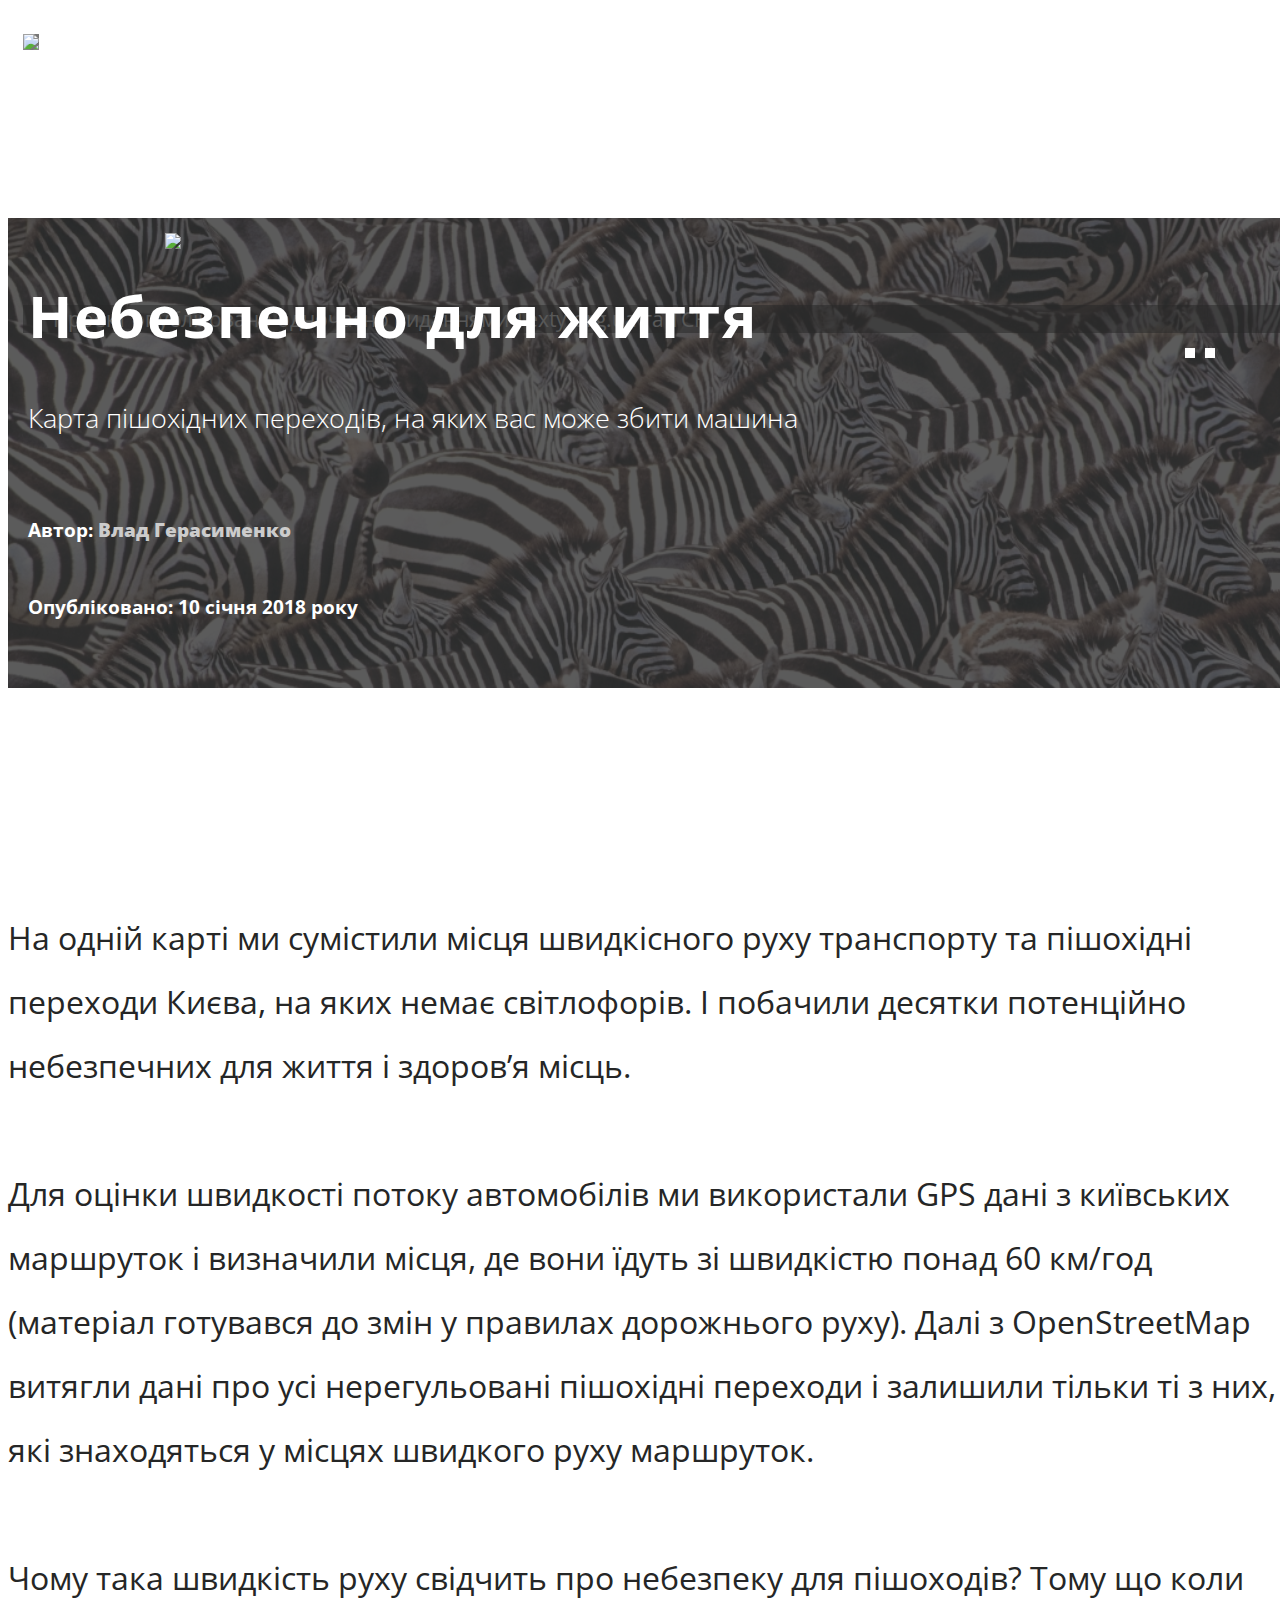
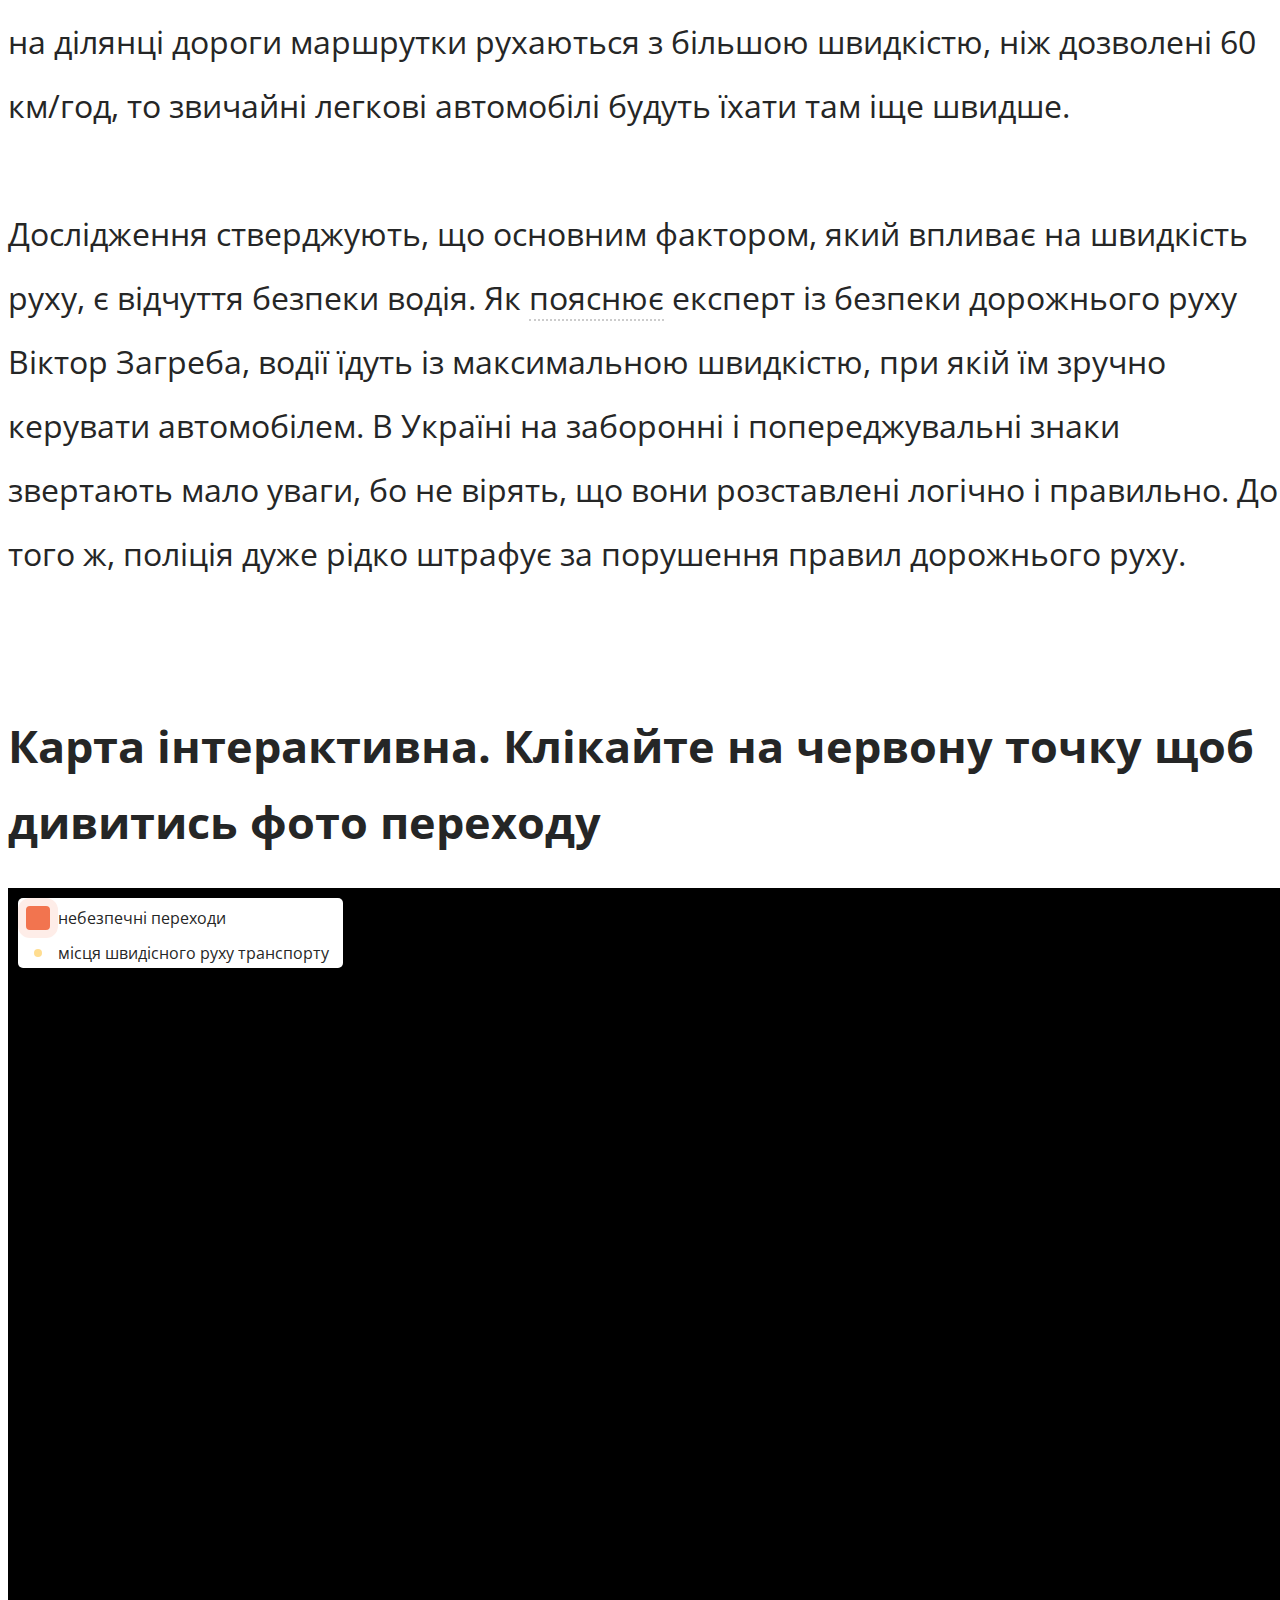
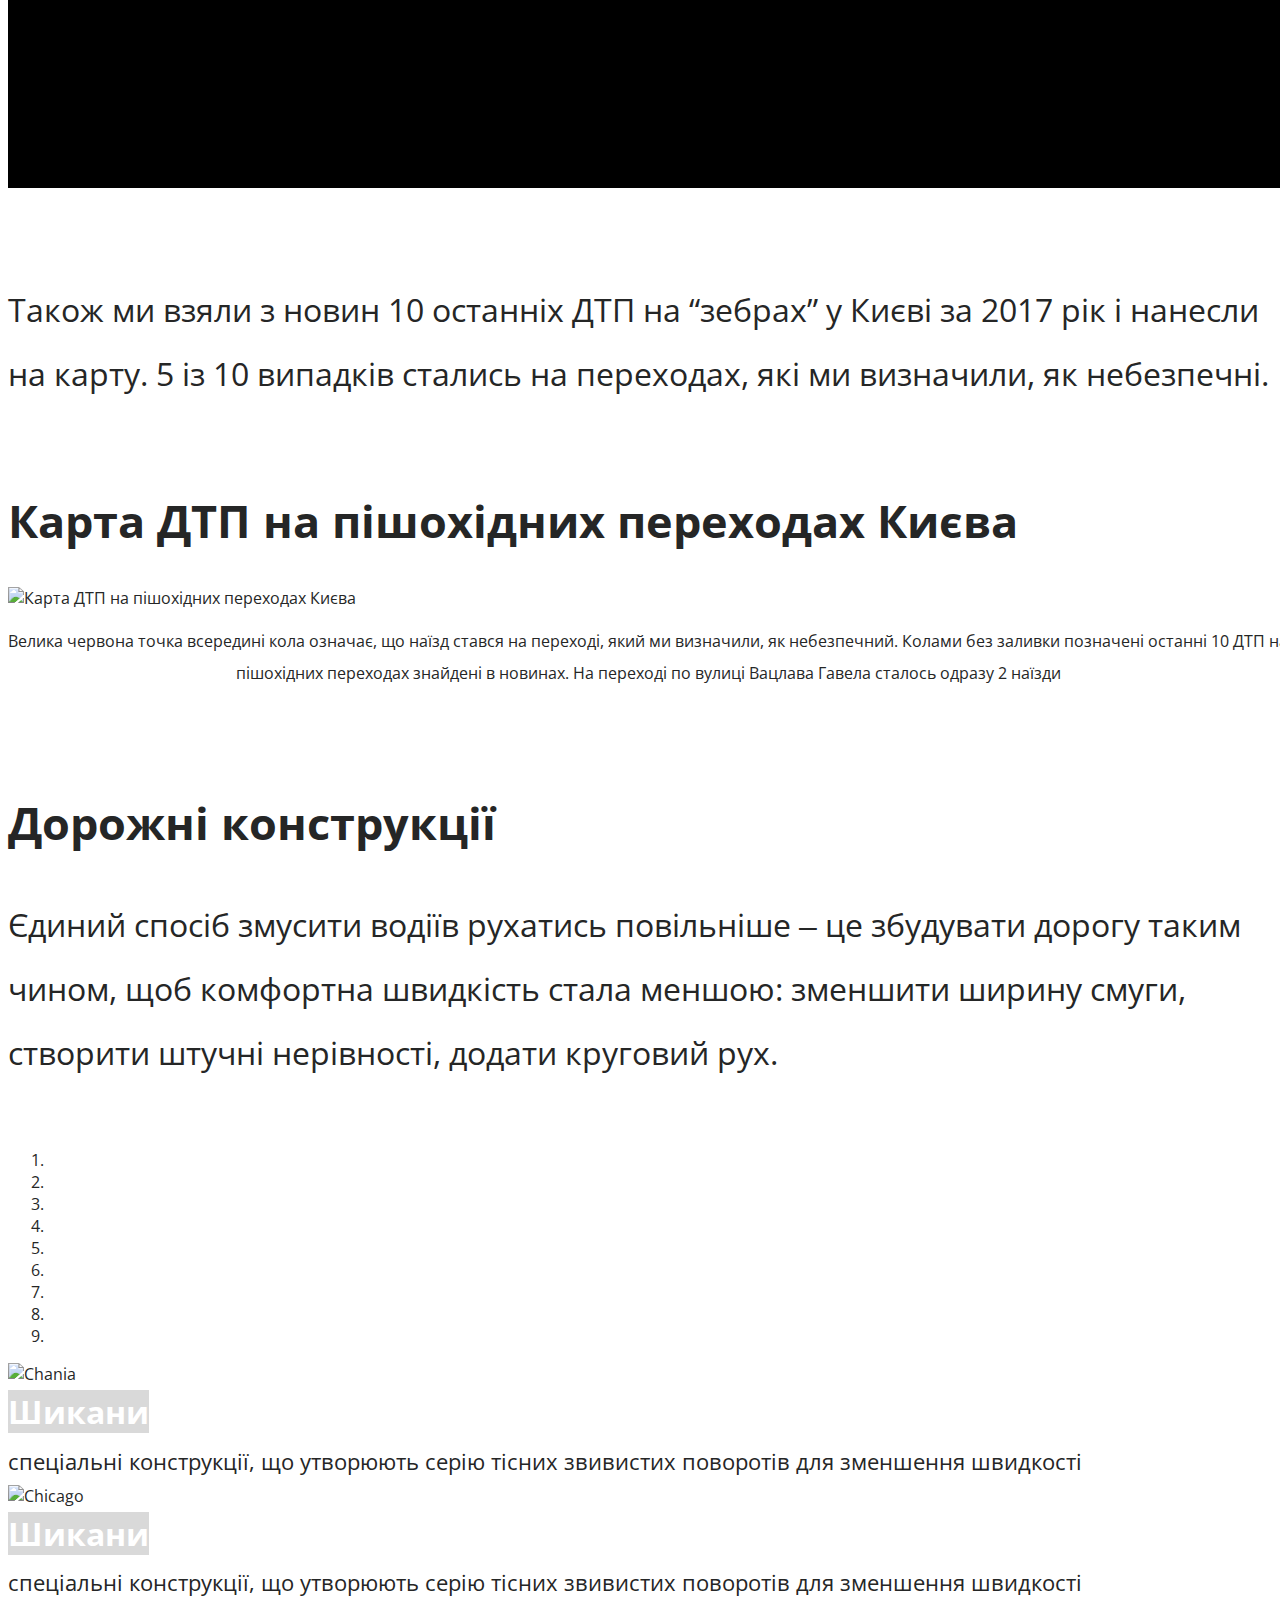
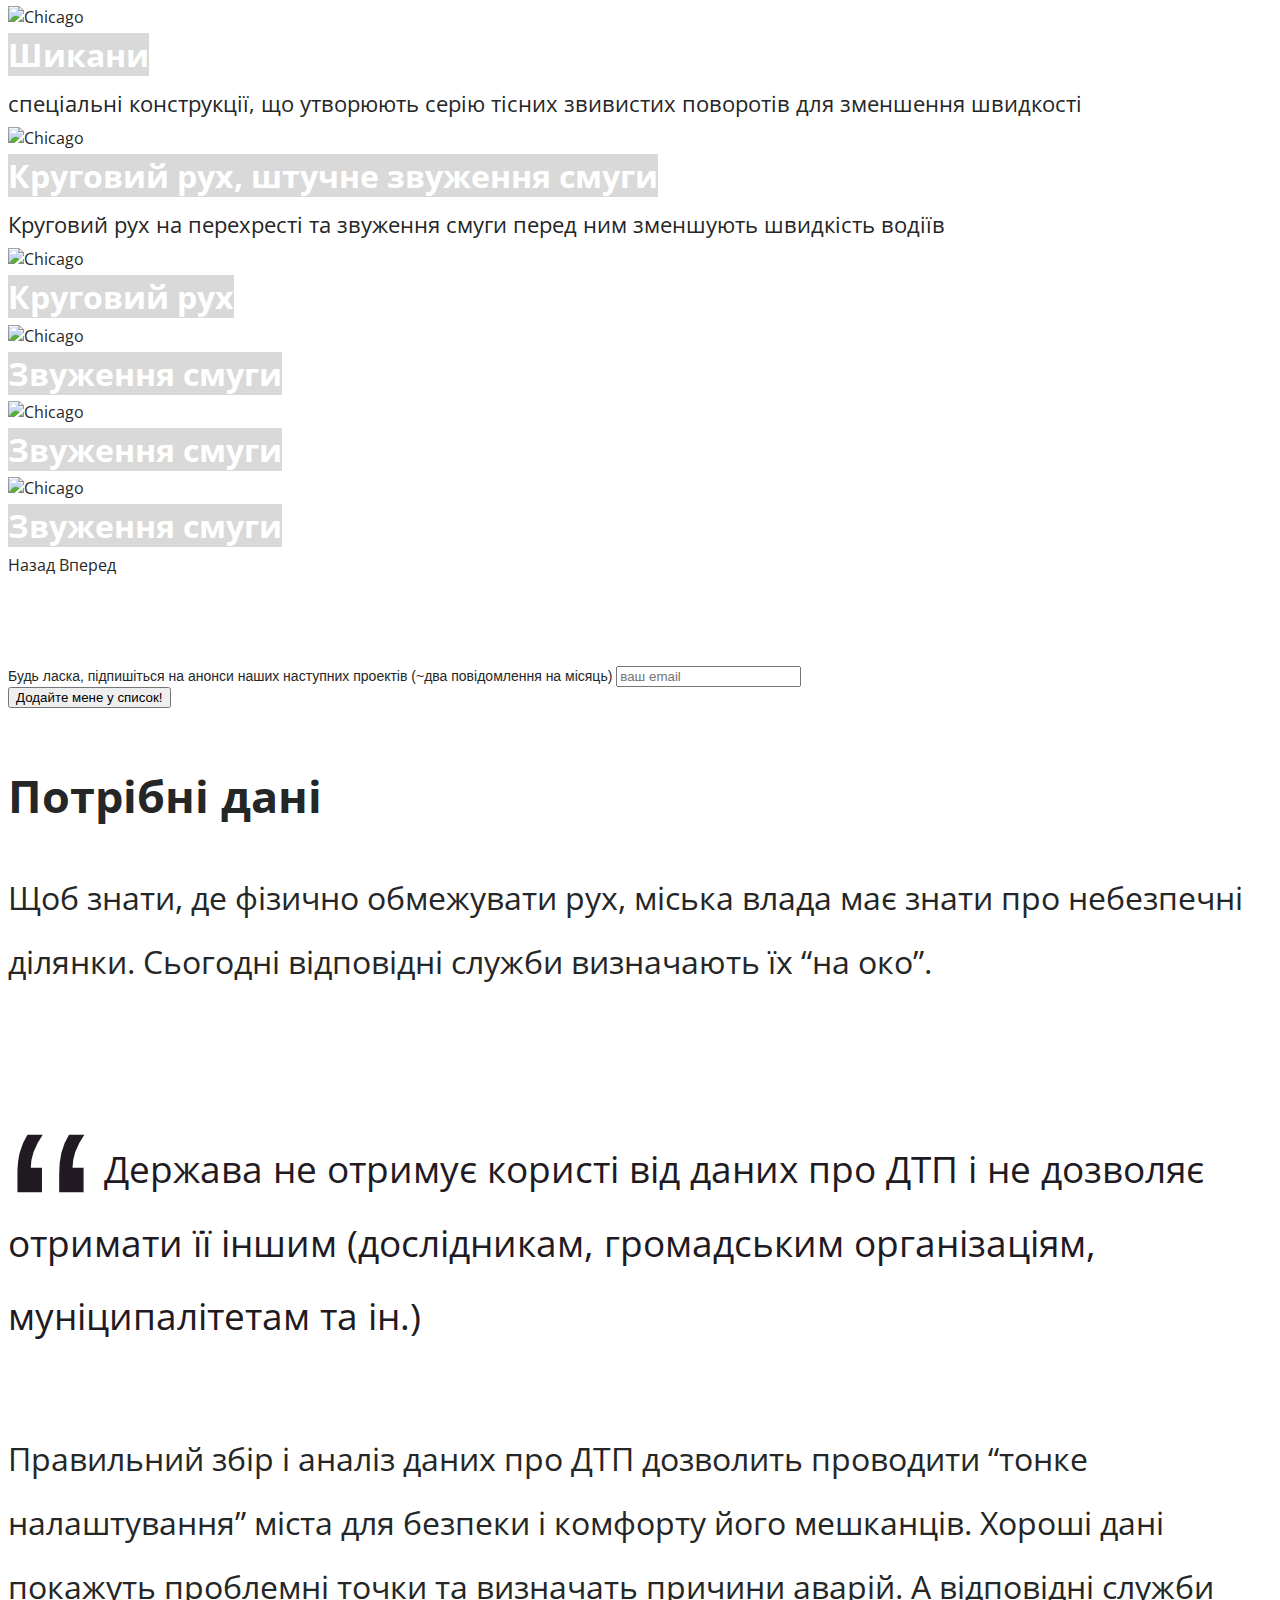
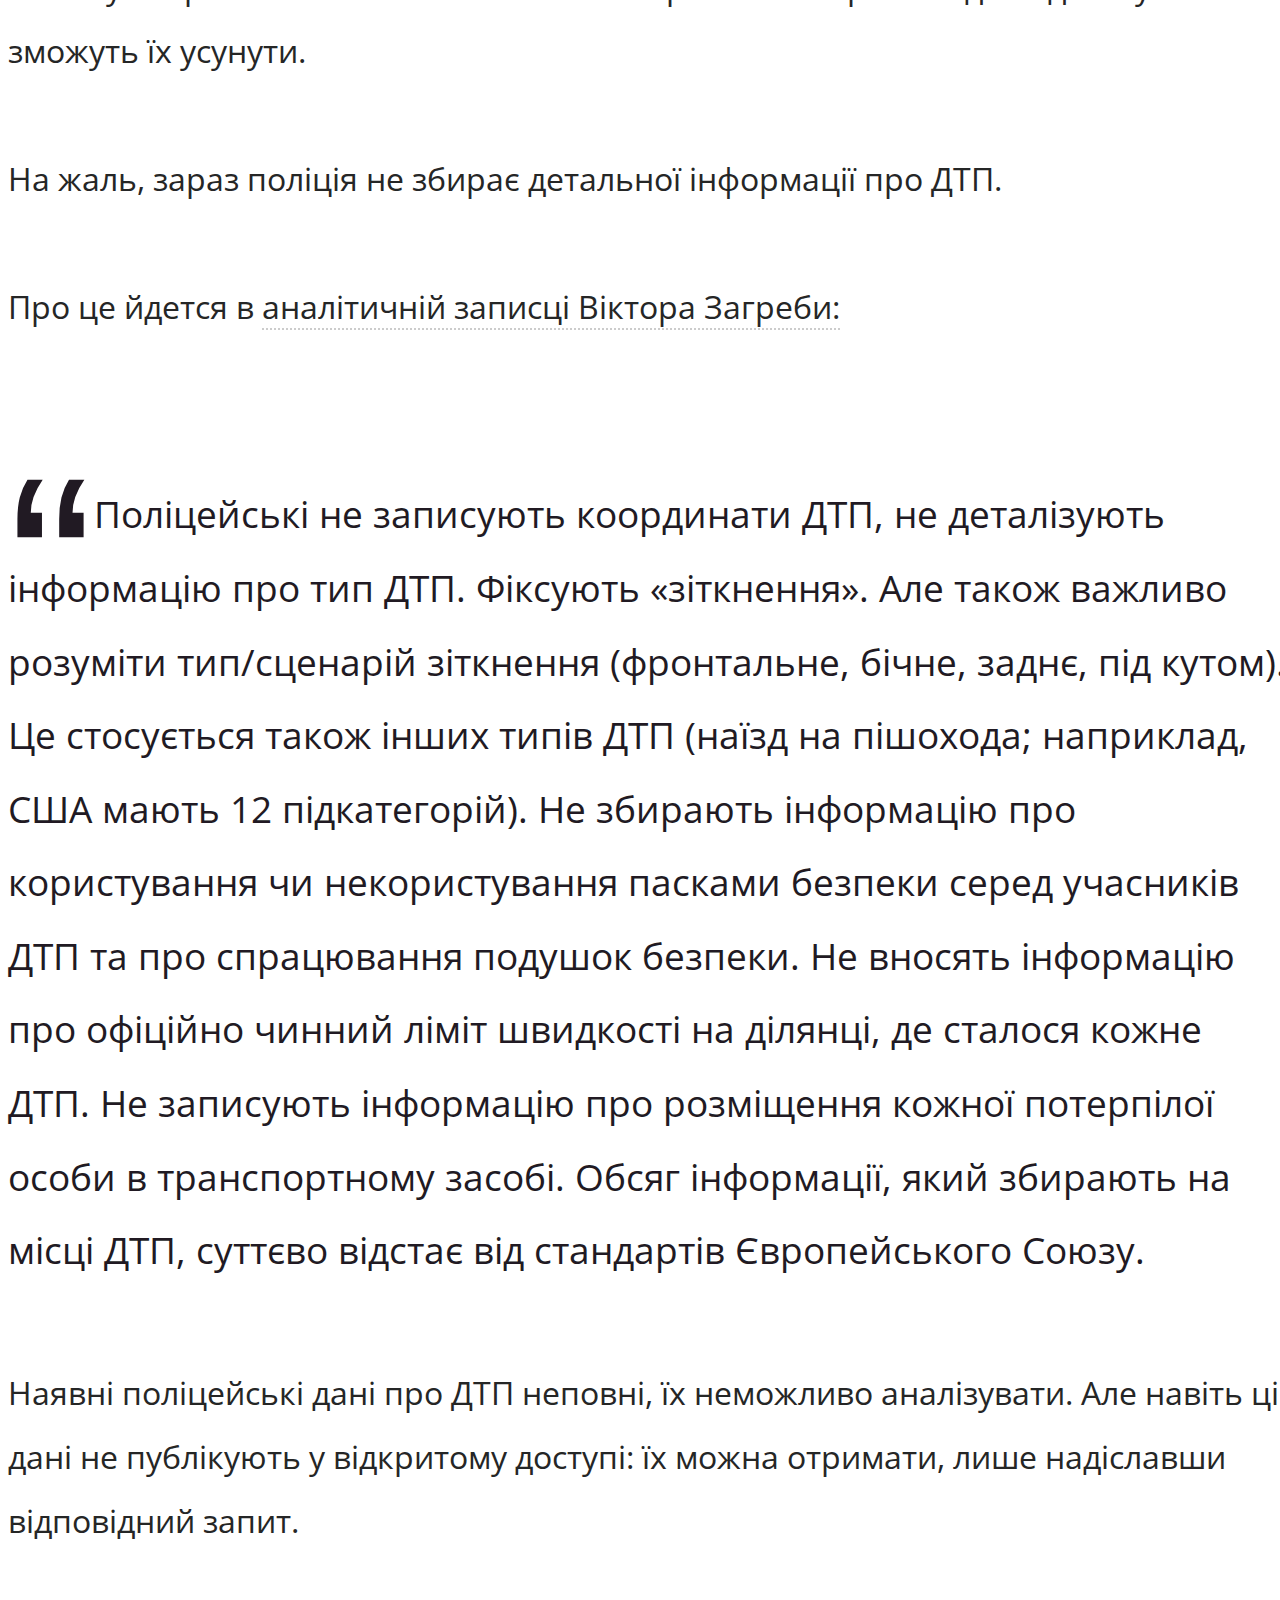
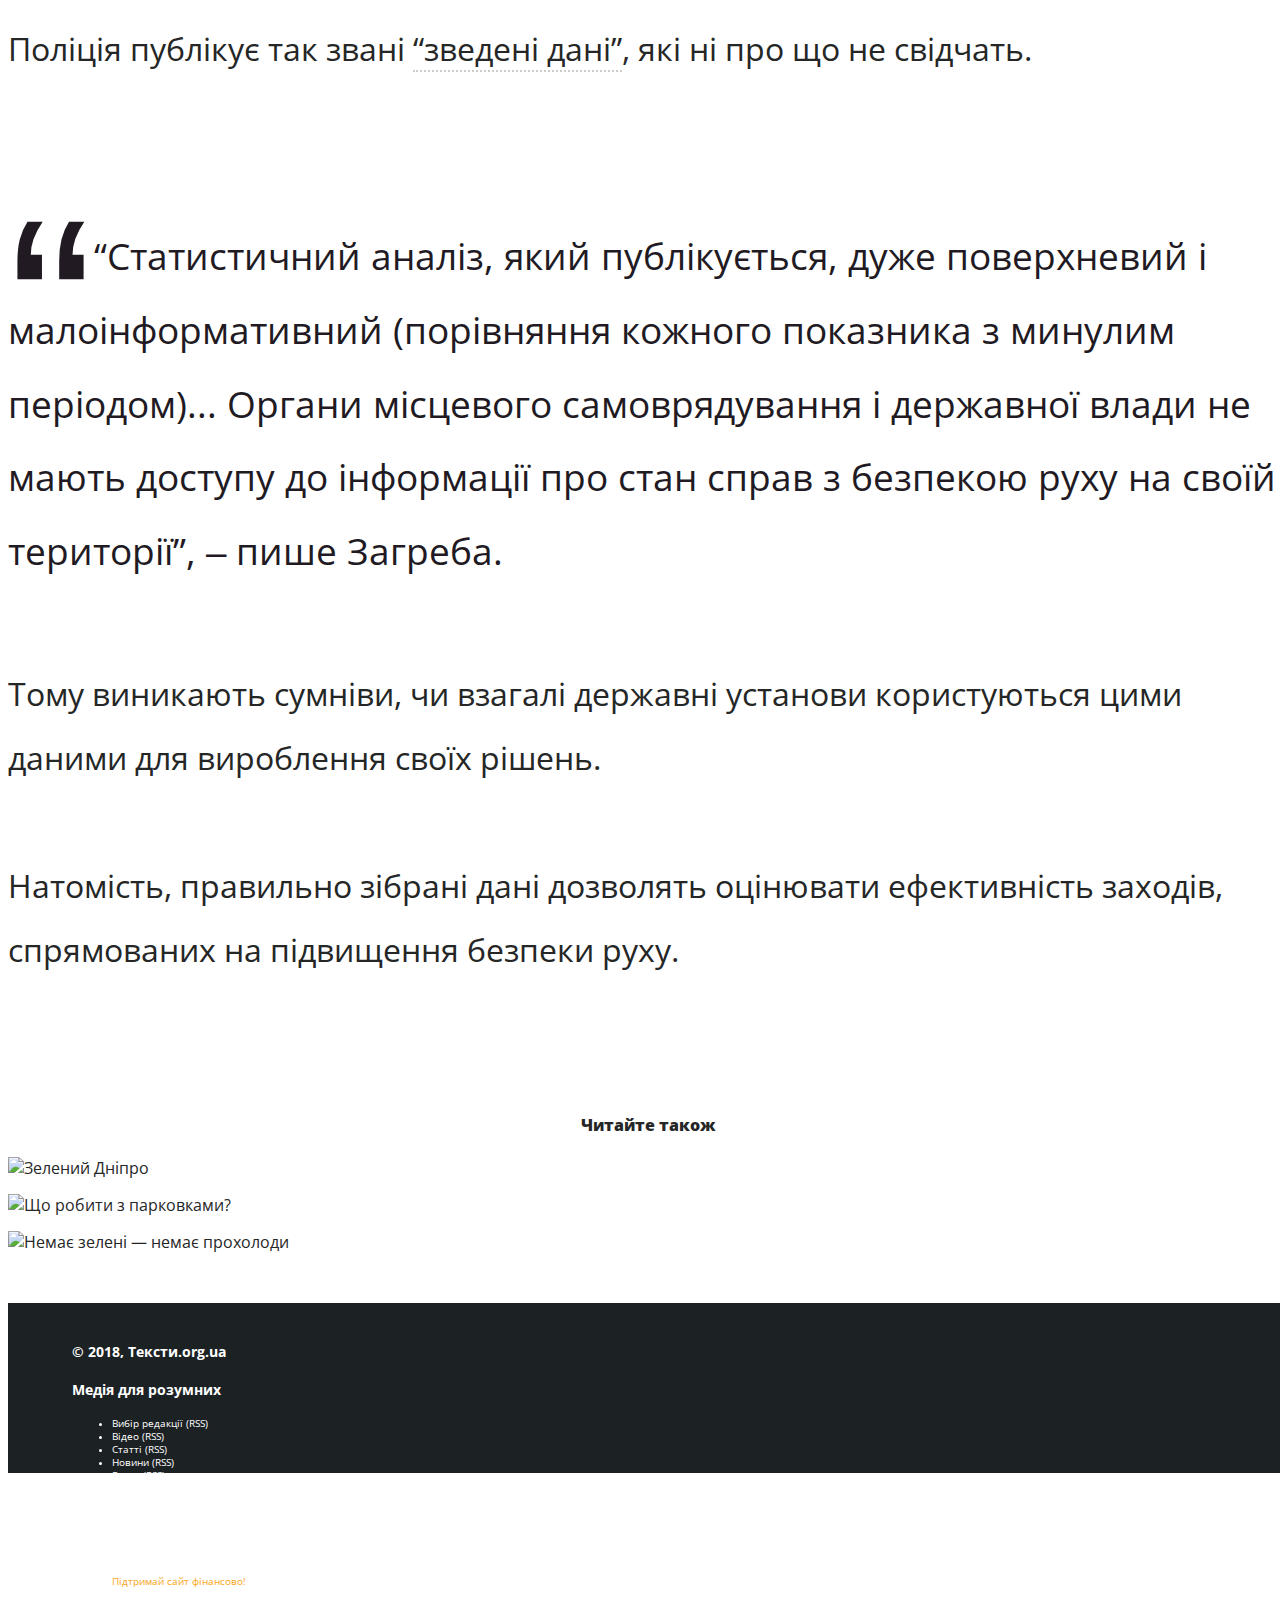
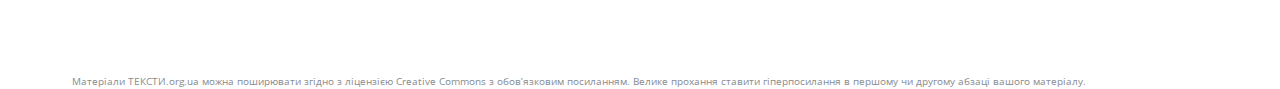
==== index.html @ 69337992 "cover & first page" ====
<!DOCTYPE html>
<html lang="en">
<head>
    <meta charset="UTF-8">
    <meta name="viewport" content="width=device-width,initial-scale=1.0">
    <title>Небезпечно для життя. Карта пішохідних переходів, на яких вас може збити машина</title>

    <script src='https://api.tiles.mapbox.com/mapbox-gl-js/v0.43.0/mapbox-gl.js'></script>
    <link href='https://api.tiles.mapbox.com/mapbox-gl-js/v0.43.0/mapbox-gl.css' rel='stylesheet' />
    <link rel="stylesheet" href="css/bootstrap.min.css">
    <link rel="stylesheet" href="css/application.css">

    <meta property="og:site_name" content="ТЕКСТИ.ORG.UA"/>
    <meta property="og:type" content="website"/>
    <meta property="og:title" content="Небезпечно для життя. Карта пішохідних переходів, на яких вас може збити машина"/>
    <meta property="og:image" content="http://texty.org.ua/d/kyiv_crossings/img/og.jpg"/>
    <meta property="og:description" content="На одній карті ми сумістили місця швидкісного руху маршруток Київпастрансу та пішохідні переходи Києва, на яких немає світлофорів. І побачили десятки потенційно небезпечних для життя і здоров’я місць."/>
    <meta property="og:url" content="http://texty.org.ua/d/kyiv_crossings">

    <meta name="twitter:site" content="@textyorgua"/>
    <meta property="twitter:account_id" content="49572937"/>
    <meta name="twitter:card" content="summary_large_image"/>
    <meta name="twitter:url" content="http://texty.org.ua/d/kyiv_crossings"/>
    <meta name="twitter:title" content="Небезпечно для життя. Карта пішохідних переходів, на яких вас може збити машина"/>
    <meta name="twitter:description" content="На одній карті ми сумістили місця швидкісного руху маршруток Київпастрансу та пішохідні переходи Києва, на яких немає світлофорів. І побачили десятки потенційно небезпечних для життя і здоров’я місць."/>
    <meta name="twitter:image:src" content="http://texty.org.ua/d/kyiv_crossings/img/og.jpg"/>
    <meta name="twitter:image:width" content="1200"/>
    <meta name="twitter:image:height" content="630"/>
    <!-- Other Meta Tags -->
    <meta name="title" content="Небезпечно для життя. Карта пішохідних переходів, на яких вас може збити машина">
    <meta name="description" content="На одній карті ми сумістили місця швидкісного руху маршруток Київпастрансу та пішохідні переходи Києва, на яких немає світлофорів. І побачили десятки потенційно небезпечних для життя і здоров’я місць.">

    <!-- Custom Fonts -->
    <link href="font-awesome/css/font-awesome.min.css" rel="stylesheet" type="text/css">
    <link href='http://fonts.googleapis.com/css?family=Open+Sans:400,300,600,800,italic&subset=cyrillic,latin' rel='stylesheet' type='text/css'>
    <link href='http://fonts.googleapis.com/css?family=PT+Sans&subset=latin,cyrillic' rel='stylesheet' type='text/css'>
    <link href='https://fonts.googleapis.com/css?family=Open+Sans+Condensed:300' rel='stylesheet' type='text/css'>

</head>

<body>
<div class="container-fluid">
    <div class="row logo-buttons" style="width:100%; position: absolute">
        <div class="col-lg-2 col-md-3 col-sm-4 col-xs-8" style="padding-top: 19px">
            <a href="http://texty.org.ua"><img class="img-responsive logo" src="img/logo.png" style="top: 19px; background: rgba(0,0,0,0.53)"></a>
            <a href="https://tsn.ua/"><img class="img-responsive logo" src="img/tsn_square.png" style="margin-left: 157px; margin-top:-4px; width:60px"></a>
            <div class="disclaimer"> Проект опубліковано одночасно виданнями Texty.org.ua та ТСН </div>
        </div>
        <div class="col-lg-1 col-lg-offset-9 col-md-1 col-md-offset-9 col-sm-2 col-sm-offset-8 col-xs-2 col-xs-offset-6">
            <div class="social-icons">
                <a href="https://twitter.com/intent/tweet?text=http://texty.org.ua/d/kyiv_crossings/" class="share-btn"><i
                        class="fa fa-twitter fa-fw fa-2x social-tw"></i></a>
                <a href="https://www.facebook.com/sharer/sharer.php?u=http://texty.org.ua/d/kyiv_crossings/" class="share-btn"><i
                        class="fa fa-facebook fa-fw fa-2x social-fb"></i></a>
            </div>
        </div>
    </div>
</div>

<div class="header-container" style="margin-bottom: 10vh">
    <div class="container">
        <div class="row">

            <div class="col-xs-12 col-md-8 col-lg-6 col-md-offset-2 col-lg-offset-3">
            <!--<div class="col-xs-12 col-md-8 col-lg-6 col-md-offset-2 col-lg-offset-3">-->
                <div class="header">
                    <div class="header-text">
                        <h1>Небезпечно для життя</h1>
                        <p class="subtitle">Карта пішохідних переходів, на яких вас може збити машина</p>
                        <div class="credits">
                            <h6>Автор: <b>Влад&nbsp;Герасименко</b></h6>
                            <h6>Опубліковано: 10 січня 2018 року</h6>
                        </div>
                    </div>
                </div>
            </div>
        </div>
    </div>
</div>

<!--<div class="header-container mobile">-->
    <!--<div class="container">-->
        <!--<div class="row">-->

            <!--<div class="col-xs-12 col-md-8 col-lg-6 col-md-offset-2 col-lg-offset-3" style="padding: 0">-->
                <!--&lt;!&ndash;<div class="col-xs-12 col-md-8 col-lg-6 col-md-offset-2 col-lg-offset-3">&ndash;&gt;-->
                <!--<div class="header">-->
                    <!--<div class="header-text">-->
                        <!--<h1>Небезпечно для життя. Карта пішохідних переходів, на яких вас може збити машина</h1>-->
                    <!--</div>-->
                <!--</div>-->
            <!--</div>-->
        <!--</div>-->
    <!--</div>-->
<!--</div>-->

<!--<div class="container mobile" style="margin-top: 10vh; margin-bottom: 10vh">-->
    <!--<div class="row">-->
        <!--<div class="col-xs-10 col-sm-10 col-lg-8 col-xs-offset-1 col-sm-offset-1 col-lg-offset-2">-->
            <!--<p class="subtitle" style="font-weight: 100">На одній карті ми сумістили місця швидкісного руху маршруток Київпастрансу та пішохідні переходи Києва, на яких немає світлофорів. І побачили десятки потенційно небезпечних для життя і здоров’я місць.-->
            <!--<div class="credits">-->
                <!--<h6>Автори: <b>Влад&nbsp;Герасименко</b>, <b>Роман Кульчинський</b></h6>-->
                <!--<h6>Опубліковано: 10 січня 2018 року</h6>-->
            <!--</div>-->
        <!--</div>-->
    <!--</div>-->
<!--</div>-->

<div class="container main-text">
    <div class="row">
        <div class="col-xs-12 col-sm-10 col-lg-8 col-sm-offset-1 col-lg-offset-2">
            <p>На одній карті ми сумістили місця швидкісного руху транспорту та пішохідні переходи Києва, на яких немає світлофорів. І побачили десятки потенційно небезпечних для життя і здоров’я місць.</p>
            <p>Для оцінки швидкості потоку автомобілів ми використали GPS дані з київських маршруток і визначили місця, де вони їдуть зі швидкістю понад 60 км/год (матеріал готувався до змін у правилах дорожнього руху). Далі з OpenStreetMap витягли дані про усі нерегульовані пішохідні переходи і залишили тільки ті з них, які знаходяться у місцях швидкого руху маршруток.</p>
            <p>Чому така швидкість руху свідчить про небезпеку для пішоходів? Тому що коли на ділянці дороги маршрутки рухаються з більшою швидкістю, ніж дозволені 60 км/год, то звичайні легкові автомобілі будуть їхати там іще швидше.</p>
        </div>
    </div>
</div>

<div class="container main-text">
    <div class="row">
        <div class="col-xs-12 col-sm-10 col-lg-8 col-sm-offset-1 col-lg-offset-2">
            <p style="margin-bottom: 10vh">Дослідження стверджують, що основним фактором, який впливає на швидкість руху, є відчуття безпеки водія. Як <a class="dotted" target="_blank" href="http://texty.org.ua/pg/article/editorial/read/80842/">пояснює</a> експерт із безпеки дорожнього руху Віктор Загреба, водії їдуть із максимальною швидкістю, при якій їм зручно керувати автомобілем. В Україні на заборонні і попереджувальні знаки звертають мало уваги, бо не вірять, що вони розставлені логічно і правильно. До того ж, поліція дуже рідко штрафує за порушення правил дорожнього руху.</p>
            <h3>Карта інтерактивна. Клікайте на червону точку щоб дивитись фото переходу</h3>
        </div>
    </div>
</div>

<div class="container-fluid">
    <div class="row-fluid no-gutters">
        <div class="col-xs-12">
            <div class="map-container"  style="margin-bottom: 10vh">
                <div id="map"></div>
                <div class="legend" style="display: table;">
                    <div class="table-row">
                        <div class="column-1 table-cell"><div class="crossing_circle"> </div></div>
                        <div class="table-cell">небезпечні переходи</div>
                    </div>

                    <div class="table-row">
                        <div class="column-1 table-cell"><div class="fast_circle"> </div></div>
                        <div class="table-cell">місця швидісного руху транспорту</div>
                    </div>
                </div>
            </div>
        </div>
    </div>
</div>

<div class="container main-text">
    <div class="row">
        <div class="col-xs-12 col-sm-10 col-lg-8 col-sm-offset-1 col-lg-offset-2" style="margin-bottom: 10vh;">

            <p>Також ми взяли з новин 10 останніх ДТП на “зебрах” у Києві за 2017 рік і нанесли на карту. 5 із 10 випадків стались на переходах, які ми визначили, як небезпечні. </p>
            <h3>Карта ДТП на пішохідних переходах Києва</h3>
            <div class="figure">
                <a href="img/dtps_3.jpg" target="_blank"><img src="img/dtps_3.jpg" alt="Карта ДТП на пішохідних переходах Києва"></a>
                <p class="figcaption">Велика червона точка всередині кола означає, що наїзд стався на переході, який ми визначили, як небезпечний. Колами без заливки позначені останні 10 ДТП на пішохідних переходах знайдені в новинах. На переході по вулиці Вацлава Гавела сталось одразу 2 наїзди</p>
            </div>


            <h3>Дорожні конструкції</h3>
            <p>Єдиний спосіб змусити водіїв рухатись повільніше ‒ це збудувати дорогу таким чином, щоб комфортна швидкість стала меншою: зменшити ширину смуги, створити штучні нерівності, додати круговий рух.</p>

            <div id="calmingCarousel" class="carousel slide" data-interval="false">
                <!-- Indicators -->
                <ol class="carousel-indicators">
                    <li data-target="#calmingCarousel" data-slide-to="0" class="active"></li>
                    <li data-target="#calmingCarousel" data-slide-to="1"></li>
                    <li data-target="#calmingCarousel" data-slide-to="2"></li>
                    <li data-target="#calmingCarousel" data-slide-to="3"></li>
                    <li data-target="#calmingCarousel" data-slide-to="4"></li>
                    <li data-target="#calmingCarousel" data-slide-to="5"></li>
                    <li data-target="#calmingCarousel" data-slide-to="6"></li>
                    <li data-target="#calmingCarousel" data-slide-to="7"></li>
                    <li data-target="#calmingCarousel" data-slide-to="8"></li>
                </ol>

                <!-- Wrapper for slides -->
                <div class="carousel-inner">
                    <div class="item active">
                        <img src="img/calming/chicanes.jpg" alt="Chania">
                        <div class="carousel-caption">
                            <h3>Шикани</h3>
                            <p>спеціальні конструкції, що утворюють серію тісних звивистих поворотів для зменшення швидкості</p>
                        </div>
                    </div>

                    <div class="item">
                        <img src="img/calming/chicanes_2.jpg" alt="Chicago">
                        <div class="carousel-caption">
                            <h3>Шикани</h3>
                            <p>спеціальні конструкції, що утворюють серію тісних звивистих поворотів для зменшення швидкості</p>
                        </div>
                    </div>

                    <div class="item">
                        <img src="img/calming/chicanes_3.jpg" alt="Chicago">
                        <div class="carousel-caption">
                            <h3>Шикани</h3>
                            <p>спеціальні конструкції, що утворюють серію тісних звивистих поворотів для зменшення швидкості</p>
                        </div>
                    </div>

                    <div class="item">
                        <img src="img/calming/funky_roundabout.jpg" alt="Chicago">
                        <div class="carousel-caption">
                            <h3>Круговий рух, штучне звуження смуги</h3>
                            <p>Круговий рух на перехресті та звуження смуги перед ним зменшують швидкість водіїв</p>
                        </div>
                    </div>

                    <div class="item">
                        <img src="img/calming/roundabout.jpg" alt="Chicago">
                        <div class="carousel-caption">
                            <h3>Круговий рух</h3>
                        </div>
                    </div>

                    <div class="item">
                        <img src="img/calming/narrow_lane.jpg" alt="Chicago">
                        <div class="carousel-caption">
                            <h3>Звуження смуги</h3>
                        </div>
                    </div>

                    <div class="item">
                        <img src="img/calming/narrow_lane_barrmill.JPG" alt="Chicago">
                        <div class="carousel-caption">
                            <h3>Звуження смуги</h3>
                        </div>
                    </div>

                    <div class="item">
                        <img src="img/calming/narrow_lane_on_turn.jpg" alt="Chicago">
                        <div class="carousel-caption">
                            <h3>Звуження смуги</h3>
                        </div>
                    </div>

                </div>

                <!-- Left and right controls -->
                <a class="left carousel-control" href="#calmingCarousel" data-slide="prev">
                    <span class="glyphicon glyphicon-chevron-left"></span>
                    <span class="sr-only">Назад</span>
                </a>
                <a class="right carousel-control" href="#calmingCarousel" data-slide="next">
                    <span class="glyphicon glyphicon-chevron-right"></span>
                    <span class="sr-only">Вперед</span>
                </a>
            </div>
        </div>
    </div>
</div>

<div class="container">
    <div class="row">
        <div class="col-xs-12 col-sm-10 col-sm-offset-1 col-lg-8 col-lg-offset-2">
            <!-- Begin MailChimp Signup Form -->
            <link href="//cdn-images.mailchimp.com/embedcode/horizontal-slim-10_7.css" rel="stylesheet" type="text/css">
            <style type="text/css">
                #mc_embed_signup{background:#fff; clear:left; font:14px Helvetica,Arial,sans-serif; width:100%;}
                /* Add your own MailChimp form style overrides in your site stylesheet or in this style block.
                   We recommend moving this block and the preceding CSS link to the HEAD of your HTML file. */
            </style>
            <div id="mc_embed_signup" style="margin-top: 50px; margin-bottom: 50px; background-color: rgba(0, 0, 0, 0);">
                <form action="//texty.us2.list-manage.com/subscribe/post?u=6a4d05e311e165b44ca8ccb21&amp;id=7eccc55fe8" method="post" id="mc-embedded-subscribe-form" name="mc-embedded-subscribe-form" class="validate" target="_blank" novalidate>
                    <div id="mc_embed_signup_scroll">
                        <label for="mce-EMAIL">Будь ласка, підпишіться на анонси наших наступних проектів (~два повідомлення на місяць)</label>
                        <input type="email" value="" name="EMAIL" class="email" id="mce-EMAIL" placeholder="ваш email" required>
                        <!-- real people should not fill this in and expect good things - do not remove this or risk form bot signups-->
                        <div style="position: absolute; left: -5000px;" aria-hidden="true"><input type="text" name="b_6a4d05e311e165b44ca8ccb21_7eccc55fe8" tabindex="-1" value=""></div>
                        <div class="clear"><input type="submit" value="Додайте мене у список!" name="subscribe" id="mc-embedded-subscribe" class="button"></div>
                    </div>
                </form>
            </div>
        </div>
    </div>
</div>

<div class="container main-text">
    <div class="row">
        <div class="col-xs-12 col-sm-10 col-lg-8 col-sm-offset-1 col-lg-offset-2">
            <h3>Потрібні дані</h3>

            <p>Щоб знати, де фізично обмежувати рух, міська влада має знати про небезпечні ділянки. Сьогодні відповідні служби визначають їх “на око”.</p>
            <p class="quote"> Держава не отримує користі від даних про ДТП і не дозволяє отримати її іншим (дослідникам, громадським організаціям, муніципалітетам та ін.)</p>

            <p>Правильний збір і аналіз даних про ДТП дозволить проводити “тонке налаштування” міста для безпеки і комфорту його мешканців. Хороші дані покажуть проблемні точки та визначать причини аварій. А відповідні служби зможуть їх усунути.</p>
            <p>На жаль, зараз поліція не збирає детальної інформації про ДТП.</p>
            <p>Про це йдется в <a class="dotted" target="_blank" href="http://euinfocenter.rada.gov.ua/uploads/documents/29065.pdf">аналітичній записці Віктора Загреби:</a> </p>


            <p class="quote">Поліцейські не записують координати ДТП, не деталізують інформацію про тип ДТП.
                Фіксують «зіткнення». Але також важливо розуміти тип/сценарій зіткнення (фронтальне, бічне, заднє, під кутом). Це стосується також інших типів ДТП (наїзд на пішохода; наприклад, США мають 12 підкатегорій).
                Не збирають інформацію про користування чи некористування пасками безпеки серед учасників ДТП та про спрацювання подушок безпеки.
                Не вносять інформацію про офіційно чинний ліміт швидкості на ділянці, де сталося кожне ДТП.
                Не записують інформацію про розміщення кожної потерпілої особи в транспортному засобі. Обсяг інформації, який збирають на місці ДТП, суттєво відстає від стандартів Європейського Союзу.
            </p>

            <p>Наявні поліцейські дані про ДТП неповні, їх неможливо аналізувати. Але навіть ці дані не публікують у відкритому доступі: їх можна отримати, лише надіславши відповідний запит.</p>
            <p>Поліція публікує так звані <a class="dotted" target="_blank" href="http://patrol.police.gov.ua/wp-content/uploads/2017/12/DTP-11-2017.xls">“зведені дані”</a>, які ні про що не свідчать.</p>

            <p class="quote">“Статистичний аналіз, який публікується, дуже поверхневий і малоінформативний (порівняння кожного показника з минулим періодом)... Органи місцевого самоврядування і державної влади не мають доступу до інформації про стан справ з безпекою руху на своїй території”, ‒ пише Загреба.</p>

            <p>Тому виникають сумніви, чи взагалі державні установи користуються цими даними для вироблення своїх рішень.</p>
            <p>Натомість, правильно зібрані дані дозволять оцінювати ефективність заходів, спрямованих на підвищення безпеки руху.</p>
        </div>
    </div>
</div>



<div class="container" style="margin-top: 100px;">
    <div class="row">
        <div class="col-lg-8 col-lg-offset-2 col-md-10 col-md-offset-1 col-sm-10 col-sm-offset-1 col-xs-12">
            <h4 style="text-align:center"><b>Читайте також</b></h4>
            <div class="col-sm-4 read-more">
                <a target="_blank" href="http://texty.org.ua/d/static/wrack/"><img src="img/green_dnipro.jpg" class="img-responsive" alt="Зелений Дніпро"></a>
            </div>
            <div class="col-sm-4 read-more">
                <a target="_blank" href="http://texty.org.ua/d/parkings/"><img src="img/parkings.jpg" class="img-responsive" alt="Що робити з парковками?"></a>
            </div>
            <div class="col-sm-4 read-more">
                <a target="_blank" href="http://texty.org.ua/d/urban-heat-web/"><img src="img/proholoda.jpg" class="img-responsive" alt="Немає зелені — немає прохолоди"></a>
            </div>
        </div>
    </div>
</div>


<!--footer-->
<footer id="footer" class="container-fluid">
    <div id="footer-wraper" class="wraper">
        <div class="col-lg-3 col-md-4 col-sm-4 col-xs-12 col-md-3 col-sm-3 col-xs-12">
            <h4>&copy; 2018, Тексти.org.ua</h4>
            <h4>Медія для розумних</h4>
        </div>
        <div class="col-lg-3 col-md-4 col-sm-4 col-xs-12 col-md-3 col-sm-3 col-xs-3">
            <ul class="links">
            <li><a href="http://texty.org.ua/mod/article/index.php?ed=1">Вибір редакції</a>
                <a href="http://texty.org.ua/mod/article/?view=rss&amp;ed=1">(RSS)</a>
            </li>
            <li><a href="http://texty.org.ua/mod/video/">Відео</a>
                <a href="http://texty.org.ua/mod/video/?view=rss">(RSS)</a>
            </li>
            <li><a href="http://texty.org.ua/mod/article/">Статті</a>
                <a href="http://texty.org.ua/mod/article/?view=rss">(RSS)</a>
            </li>
            <li><a href="http://texty.org.ua/mod/news/">Новини</a>
                <a href="http://texty.org.ua/mod/news/?view=rss">(RSS)</a>
            </li>
            <li><a href="http://texty.org.ua/mod/blog/everyone.php">Блоги</a>
                <a href="http://texty.org.ua/mod/blog/blog_list.php?view=rss">(RSS)</a>
            </li>
            </ul>
        </div>

        <div class="col-lg-3 col-md-4 col-sm-4 col-xs-12 col-md-3 col-sm-3 col-xs-3">
            <ul class="links">
                <li>
                    <a href="http://texty.org.ua/mod/archive/tag.php?tag=%D0%BA%D0%BE%D0%BD%D1%86%D0%B5%D0%BF%D1%86%D1%96%D1%8F">Концепції</a>
                </li>
                <li>
                    <a href="http://texty.org.ua/mod/archive/tag.php?tag=%D1%80%D0%B5%D1%84%D0%BE%D1%80%D0%BC%D0%B8">Реформи</a>
                </li>
                <li><a href="http://texty.org.ua/mod/archive/tag.php?tag=%D0%B4%D0%BE%D1%81%D0%B2%D1%96%D0%B4">Важливий
                    досвід</a></li>
                <li><a href="http://texty.org.ua/mod/archive/tag.php?tag=%D1%96%D0%BD%D0%BE%D0%B7%D0%BC%D1%96">Найцікавіше
                    з інозмі</a></li>
                <li><a href="http://texty.org.ua/pg/blog/infoviz">Журналістика даних</a></li>
            </ul>
        </div>

        <div class="col-lg-3 col-md-4 col-sm-4 col-xs-12 col-md-3 col-sm-3 col-xs-3">
            <ul class="links">
                <li><a href="http://texty.org.ua/mod/pages/donate.php" class="support-site">Підтримай сайт
                    фінансово!</a></li>
                <li><a href="http://facebook.com/texty.org.ua">Ми у Фейсбуці</a></li>
                <li><a href="http://twitter.com/textyorgua">Ми у Твітері</a></li>
                <li><a href="http://texty.org.ua/pg/pages/view/22">Про нас</a></li>
                <li><a href="http://texty.org.ua/mod/archive/">Архів</a></li>
            </ul>
        </div>

        <div class="col-lg-12 col-md-12 col-sm-12 col-xs-12">
            <div class="copying-info">
                Матеріали ТЕКСТИ.org.ua можна поширювати згідно з ліцензією Creative Commons з обов’язковим посиланням.
                Велике прохання ставити гіперпосилання в першому чи другому абзаці вашого матеріалу.
            </div>
        </div>

</div>
</footer>

<script src="lib/jquery-2.1.4.min.js" type="text/javascript"></script>
<script src="lib/d3.v4.min.js"></script>

<script src="lib/bootstrap.min.js"></script>
<!--<script src="lib/handlebars.min.js"></script>-->
<script src="lib/perfect-scrollbar.min.js"></script>
<script src="lib/share-behavior.js"></script>
<script src="lib/smooth_scroll.js"></script>
<script src="lib/tippy.min.js"></script>

<script src="js/main.js"></script>

<script type="text/javascript">

    var _gaq = _gaq || [];
    _gaq.push(['_setAccount', 'UA-18136548-1']);
    _gaq.push(['_trackPageview']);
    (function() {
        var ga = document.createElement('script'); ga.type = 'text/javascript'; ga.async = true;
        ga.src = ('https:' == document.location.protocol ? 'https://' : 'http://') + 'stats.g.doubleclick.net/dc.js';
        var s = document.getElementsByTagName('script')[0]; s.parentNode.insertBefore(ga, s);
    })();
</script>

<script>
    // Animated Logo
    $( window ).scroll(function() {
        $(".logo").fadeOut("slow");

        if ($(window).scrollTop() == 0) {
            $(".logo").css('display', 'block');
        }
    });
</script>

</body>
</html>
---- css/application.css ----
html {
  position: relative;
  min-height: 100%; }

body {
  font-family: Open Sans, sans-serif;
  font-size: 100%;
  color: #252626;
  width: 100%;
  /*footer height plus padding*/ }

a {
  color: inherit;
  text-decoration: none; }
  a:link {
    text-decoration: none; }
  a.dotted {
    /*for links*/
    border-bottom: 2px dotted #cccccc; }
    a.dotted:hover {
      color: #99c; }

h1 {
  font-size: 4em;
  line-height: 1.3em;
  font-weight: bold; }
  @media (max-width: 2570px) {
    h1 {
      font-size: 4.7em; } }
  @media (max-width: 1440px) {
    h1 {
      font-size: 5em; } }
  @media (max-width: 1285px) {
    h1 {
      font-size: 4em; } }

h2 {
  font-size: 2em;
  line-height: 1.7em;
  font-weight: bold; }
  @media (max-width: 2570px) {
    h2 {
      font-size: 2.7em; } }
  @media (max-width: 1440px) {
    h2 {
      font-size: 3em; } }
  @media (max-width: 1285px) {
    h2 {
      font-size: 2em;
      line-height: 1.7em;
      font-weight: bold; } }

h3 {
  font-size: 1.6em;
  line-height: 1.7em;
  font-weight: bold; }

p {
  font-size: 1.6em;
  line-height: 1.9em;
  padding-bottom: 1em; }

/* ======== HEADER ======== */
.logo {
  position: fixed;
  float: left;
  margin: 15px 0px 0px 15px;
  z-index: 1000; }

.social-icons {
  position: fixed;
  padding-top: 10px;
  z-index: 1000;
  right: 15px; }

.fa-twitter,
.fa-facebook {
  padding: 5px;
  color: #6c6c6c;
  background: white;
  float: right;
  margin: 5px 10px 0px 0px;
  cursor: pointer; }
  .fa-twitter:hover,
  .fa-facebook:hover {
    color: #ffffff; }

.header-container {
  background-size: cover;
  background: url("./../img/zebra1.jpg") no-repeat;
  background-size: cover;
  background-position: center; }
  .header-container h1 {
    text-align: left;
    font-size: 3.6em;
    letter-spacing: 0.03em;
    line-height: 1.4;
    color: white; }
  .header-container h2 {
    font-size: 2.0em;
    margin-left: 10%; }
  .header-container p.subtitle {
    color: white;
    width: auto;
    line-height: 1.7;
    margin-left: 0;
    font-size: 1.7em;
    font-weight: 300; }
  .header-container .credits {
    color: white;
    line-height: 1.5em;
    font-weight: 300; }
    .header-container .credits h6 {
      font-size: 1.2em;
      line-height: 1.7; }
      .header-container .credits h6 b {
        color: #ccc; }
    .header-container .credits span {
      font-weight: 700; }
    .header-container .credits.date {
      margin-top: 1em;
      font-size: 1.0em;
      font-weight: 300; }
  .header-container .header {
    position: relative;
    width: 100%;
    bottom: 0;
    padding: 20px;
    margin-top: 17vw;
    margin-bottom: 17vw;
    background: rgba(50, 50, 50, 0.8); }
  .header-container .header-text {
    position: relative; }
  .header-container video {
    margin-top: 20px;
    height: 25vw;
    padding: 0;
    min-width: 250px;
    object-fit: cover; }

/* ======== Footer ======== */
#footer {
  position: relative;
  bottom: 0;
  width: 100%;
  height: 170px;
  background: #1c2124 none repeat scroll 0 0;
  text-align: left;
  font-size: 14px;
  padding: 0;
  display: block;
  margin-top: 50px; }
  #footer h4 {
    color: white; }

#footer-wraper {
  padding-top: 20px;
  margin-left: 5%;
  margin-left: 5%; }

.links li {
  color: #fff;
  font-size: 0.7em; }
  @media (max-width: 1024px) {
    .links li {
      display: none; } }

.copyright {
  float: left;
  font-size: 0.7em;
  color: #fff; }
  @media (max-width: 1024px) {
    .copyright {
      font-size: 0.5em; } }
  .copyright p {
    padding-bottom: 0px; }

.copying-info {
  padding-top: 20px;
  font-size: 0.7em;
  line-height: 15px;
  color: #888c91; }
  @media (max-width: 1024px) {
    .copying-info {
      padding-top: 10px;
      font-size: 0.5em; } }
  @media (max-width: 767px) {
    .copying-info {
      padding-top: 10px; } }

.support-site:link,
.support-site:visited {
  color: #FAA61A; }

.mapboxgl-popup {
  max-width: 600px;
  font: 12px/20px 'Helvetica Neue', Arial, Helvetica, sans-serif;
  color: black; }

.mapboxgl-popup-content {
  width: 600px;
  max-width: 90vw;
  height: 350px;
  font: 12px/20px 'Helvetica Neue', Arial, Helvetica, sans-serif;
  color: black; }

body {
  height: 100vh;
  margin-top: 0;
  color: #252626; }

p {
  font-size: 2em;
  line-height: 2; }

.quote {
  margin-top: 0em;
  margin-bottom: 1em;
  font-size: 2.3em;
  font-family: 'Open Sans Condensed', sans-serif;
  color: #211a23;
  line-height: 2em; }
  .quote::before {
    font-family: Arial, sans-serif;
    content: "\201C";
    font-size: 7em;
    position: relative;
    left: 0em;
    top: 0.5em; }
    @media (max-width: 767px) {
      .quote::before {
        font-size: 7em; } }

.term {
  border-bottom: 2px dotted #cccccc;
  cursor: help; }
  .term:hover {
    color: #ccc; }

.sources {
  color: #BBC0BF;
  margin-top: 0.5em;
  margin-bottom: 2em;
  font-size: 1.1em; }

.directSpeach {
  font-style: italic; }

.new-section {
  margin-top: 5%; }

@media only screen and (min-width: 800px) {
  .mobile {
    display: none !important;
    padding-top: 0; }

  .desktop {
    display: block !important; } }
@media only screen and (max-width: 799px) {
  .mobile {
    display: block !important; }

  .desktop {
    display: none !important; }

  #map {
    max-height: 85vh; } }
.read-more {
  margin-bottom: 15px; }

.mobile p.caption {
  font-size: 2em;
  text-align: center;
  margin-top: 50px;
  padding-bottom: 0; }

.small {
  font-size: 1.2em; }

.hsmall {
  font-size: 1.4em; }

h2 span {
  background-color: #f0f0f0; }

.toarticle {
  font-weight: bolder;
  font-size: 1.7em;
  padding-top: 30px; }

.toarticle span {
  background-color: #f0f0f0; }

.tab {
  margin-bottom: 60px; }

.main-text h3 {
  font-size: 2.8em;
  color: #252626;
  margin-bottom: 28px; }
.main-text i {
  font-style: normal;
  color: brown; }

.disclaimer {
  font-size: 1.3em; }

.disclaimer.main-text {
  margin-top: 0; }

.disclaimer h4 {
  border-top: 3px solid #383e47;
  font-weight: 600;
  padding-top: 0.5em;
  display: inline-block; }

.disclaimer p, .disclaimer li, .disclaimer h5 {
  font-size: 12px;
  line-height: 1.5; }

.disclaimer h5 {
  font-weight: 800; }

.disclaimer .pointer {
  cursor: pointer;
  border-bottom: 1px dashed;
  display: inline-block; }

@media (max-width: 991px) {
  .header-container img {
    display: none; } }
.no-gutters {
  margin-right: 0;
  margin-left: 0; }
  .no-gutters > .col,
  .no-gutters > [class*="col-"] {
    padding-right: 0;
    padding-left: 0; }

.leaflet-container {
  background-color: rgba(255, 0, 0, 0); }

.map-container {
  position: relative; }
  .map-container .legend {
    position: absolute;
    top: 10px;
    left: 10px;
    background: white;
    border-radius: 5px;
    padding-right: 14px; }
    .map-container .legend .crossing_circle {
      width: 24px;
      height: 24px;
      border: 8px solid #FEEDE8;
      border-radius: 12px;
      background: #F2744F; }
    .map-container .legend .fast_circle {
      width: 8px;
      height: 8px;
      border: none;
      border-radius: 4px;
      background: #ffbb22;
      opacity: 0.5; }
    .map-container .legend .table-row {
      display: table-row; }
    .map-container .legend .table-cell {
      display: table-cell;
      vertical-align: middle;
      height: 30px; }
    .map-container .legend .column-1 {
      width: 36px; }
    .map-container .legend .column-1 > div {
      margin: 0 auto; }

#map {
  background: #000;
  width: 100%;
  height: 100vh; }
  #map .mapboxgl-popup-close-button {
    font-size: 22px;
    color: white;
    background-color: rgba(1, 1, 1, 0.2);
    border: medium none;
    border-radius: 0 3px 0 0;
    cursor: pointer;
    position: absolute;
    right: 0;
    top: 0; }
  #map .mapboxgl-popup-close-button:hover {
    color: #151515; }

.map-title {
  position: absolute;
  left: 150px;
  top: 50px;
  font-size: 22px;
  z-index: 999; }

.map-popup-container {
  position: absolute;
  top: 10px;
  right: 10px;
  width: 550px;
  font-family: 'Open Sans', Arial, sans-serif;
  opacity: 0.8;
  font-size: 12px;
  z-index: 999;
  color: white;
  /* to make scrollbars always visible */ }
  .map-popup-container .map-popup-content {
    width: 100%;
    height: 350px; }
  .map-popup-container p {
    font-size: 12px;
    padding-bottom: 0;
    margin-bottom: 0; }
  .map-popup-container p.ul-caption {
    margin-top: 10px; }
  .map-popup-container .cell-data {
    margin-top: 5px; }
  .map-popup-container #ul-container {
    position: relative;
    overflow: hidden;
    max-height: 40vh;
    margin-top: 5px;
    margin-bottom: 5px; }
  .map-popup-container ul {
    padding-left: 0;
    margin-top: 0px;
    margin-bottom: 0px;
    display: table;
    width: 100%; }
  .map-popup-container li {
    list-style-type: none;
    display: table-row; }
  .map-popup-container li span.date {
    font-style: italic;
    color: #999;
    display: table-cell; }
  .map-popup-container li a {
    color: #EF5223;
    display: table-cell; }
  .map-popup-container li a:hover,
  .map-popup-container li a.hover {
    color: #1E90FF;
    text-decoration: underline; }
  .map-popup-container .p-table {
    display: table; }
  .map-popup-container .p-row {
    display: table-row; }
  .map-popup-container .p-cell {
    display: table-cell; }
  .map-popup-container .always-visible.ps > .ps__scrollbar-y-rail {
    opacity: 0.6; }
  .map-popup-container h3 {
    margin-top: 0;
    margin-bottom: 30px; }
    @media (max-width: 767px) {
      .map-popup-container h3 {
        display: none; } }

#calmingCarousel .item img {
  margin: 0 auto;
  width: auto;
  height: 400px;
  max-height: 400px; }
#calmingCarousel .item h3 {
  display: inline;
  font-size: 2em;
  font-weight: bold;
  margin: 0;
  color: white;
  background: rgba(0, 0, 0, 0.15); }
#calmingCarousel .item p {
  padding: 0;
  margin: 0;
  font-size: 1.4em; }

.figure {
  margin-bottom: 5em; }
  .figure img {
    width: 100%; }
  .figure .figcaption {
    text-align: center;
    font-size: 1em; }

#vasa {
  color: #ffdc99; }

.social-icons {
  right: 55px; }

.mobile .header {
  box-shadow: 0 0 70px 70px rgba(50, 50, 50, 0.8); }

.disclaimer {
  color: #eee;
  font-size: 1.3em;
  margin-left: 15px;
  margin-top: 68px;
  background: rgba(0, 0, 0, 0.53);
  margin-right: -30px;
  padding-left: 30px;
  padding-right: 25px; }

/*# sourceMappingURL=application.css.map */
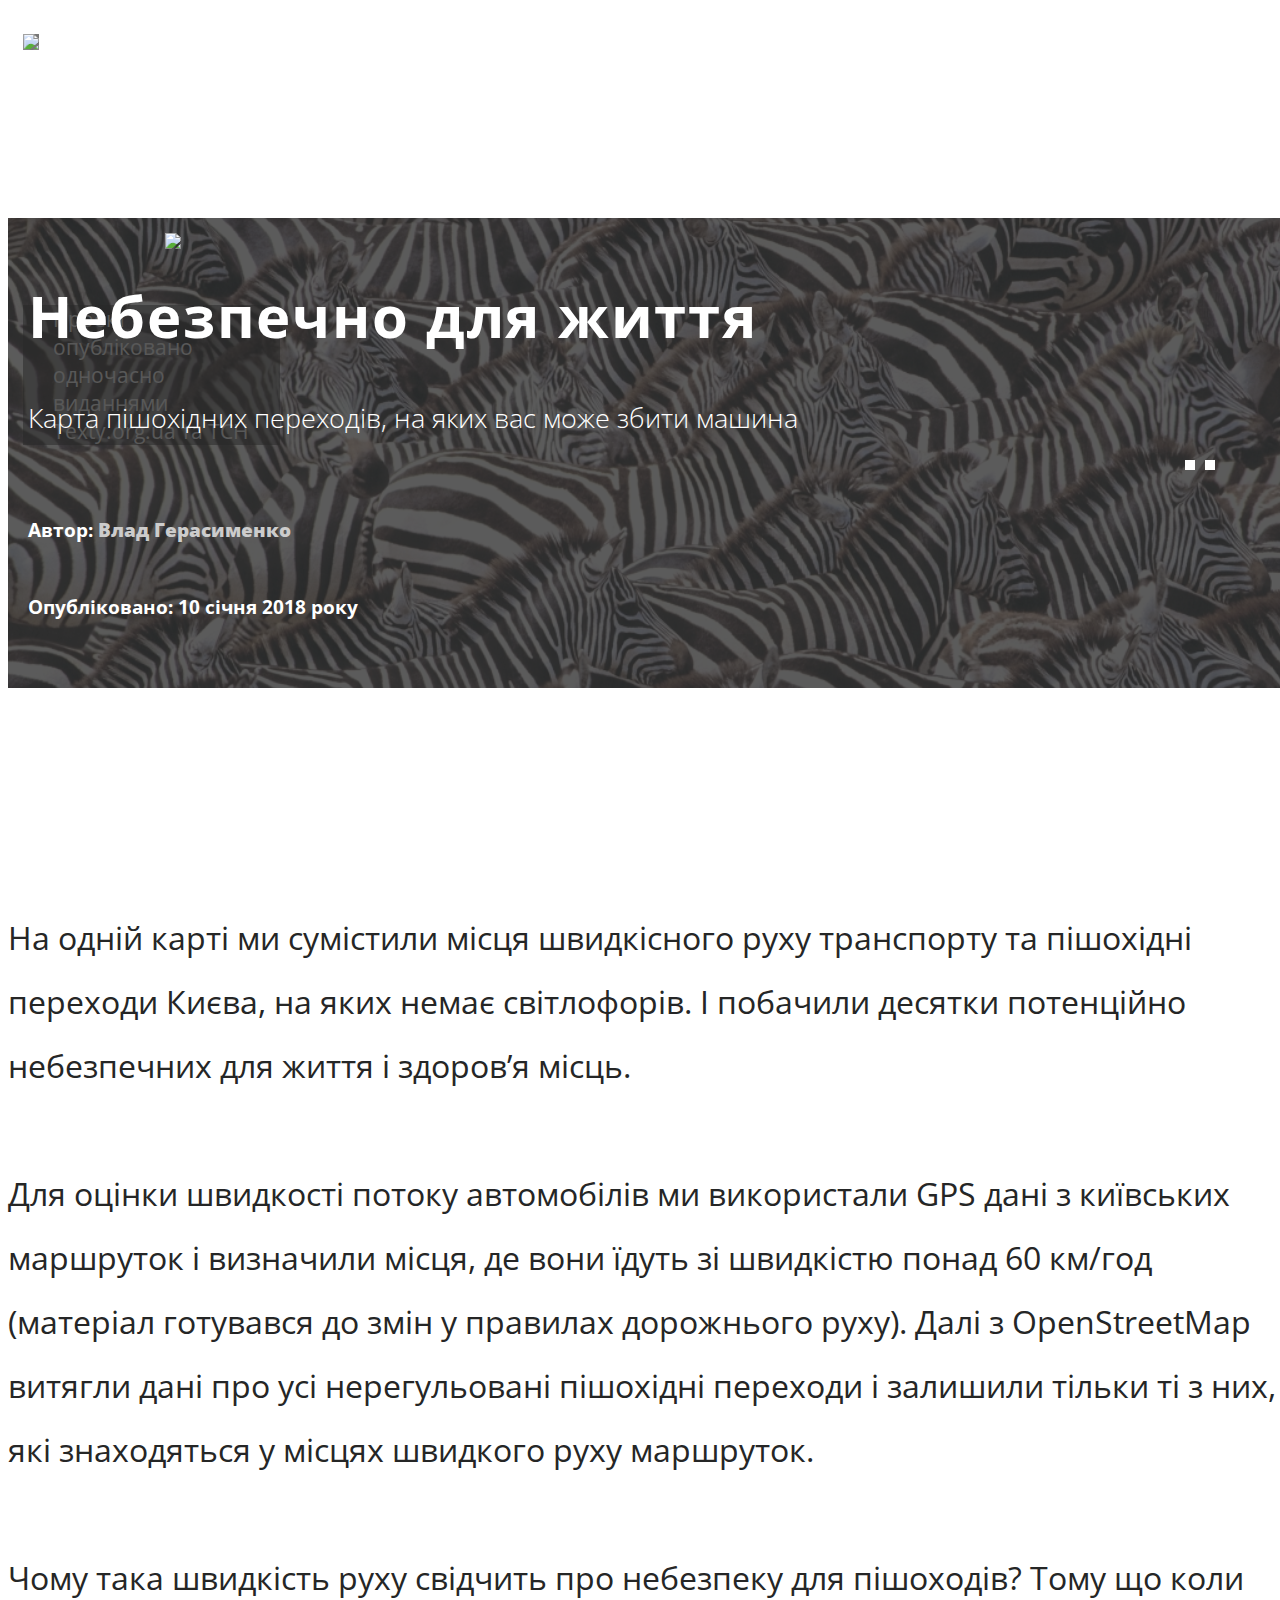
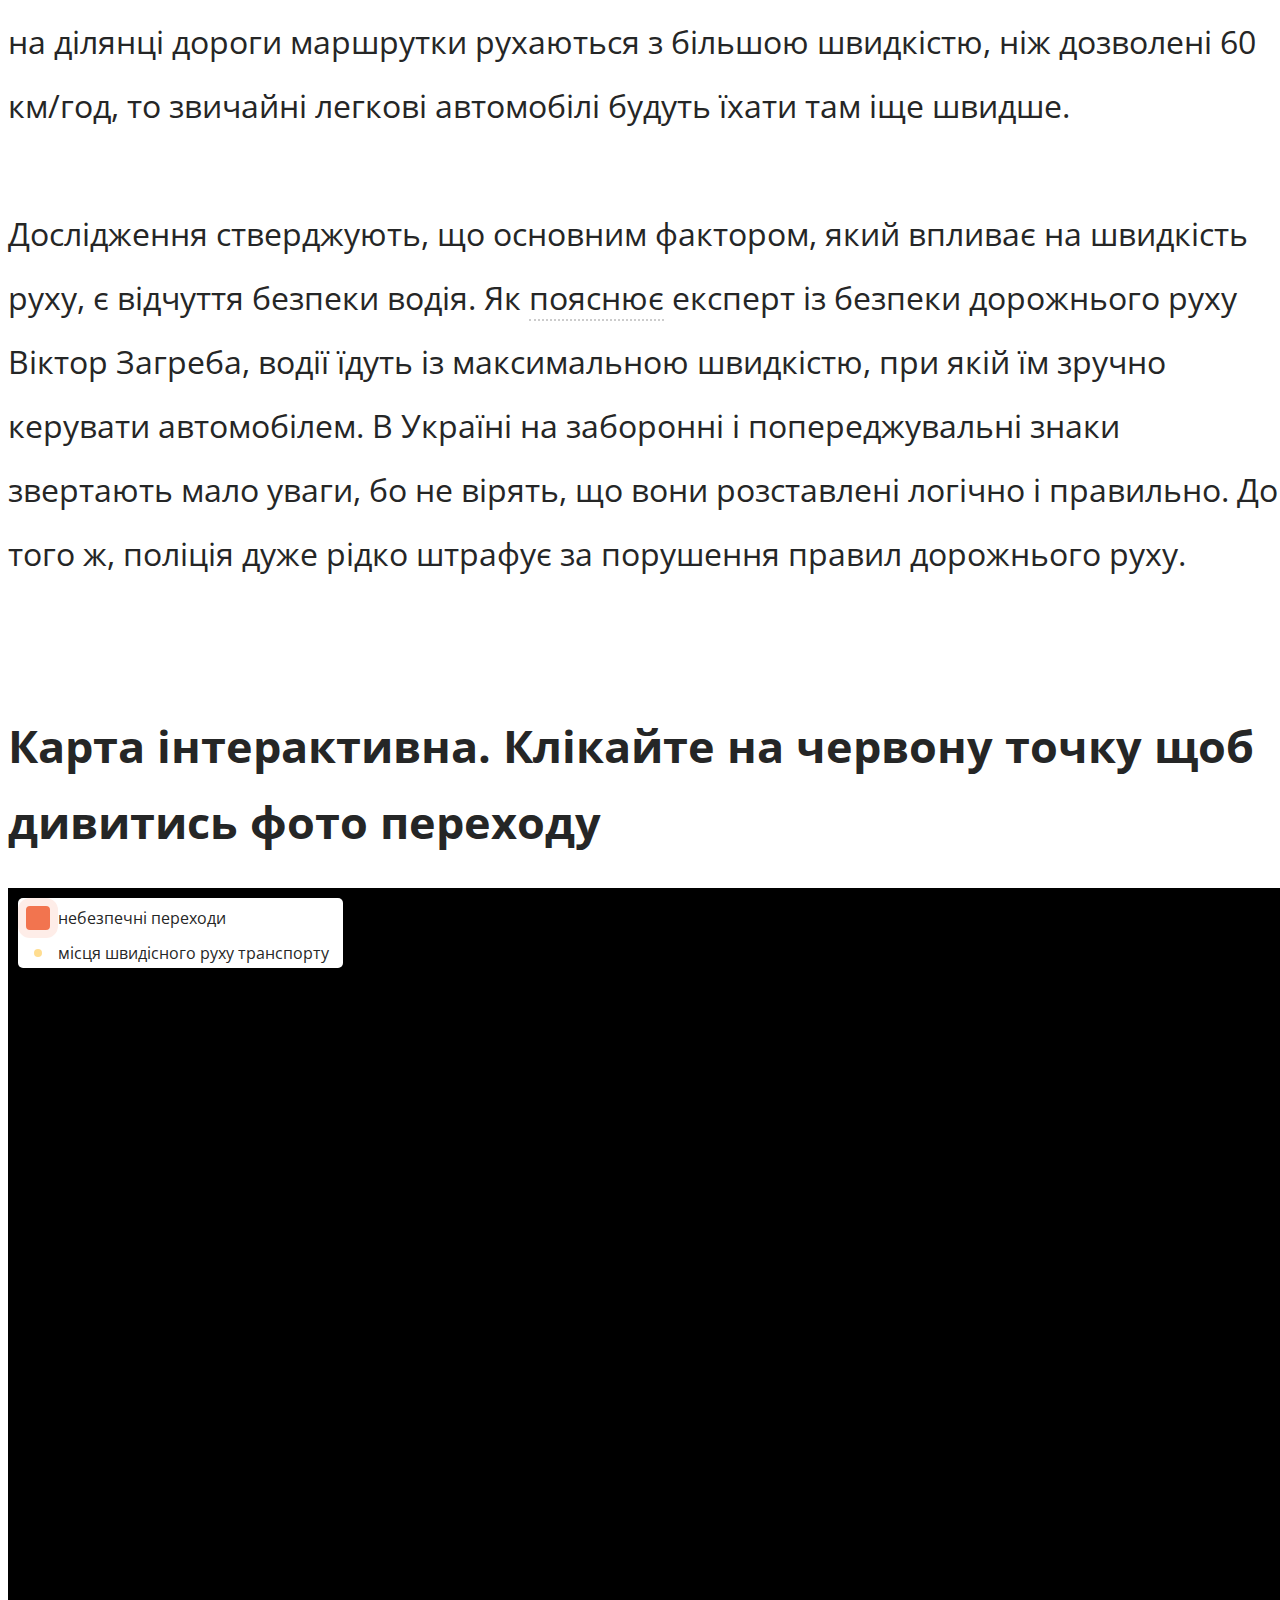
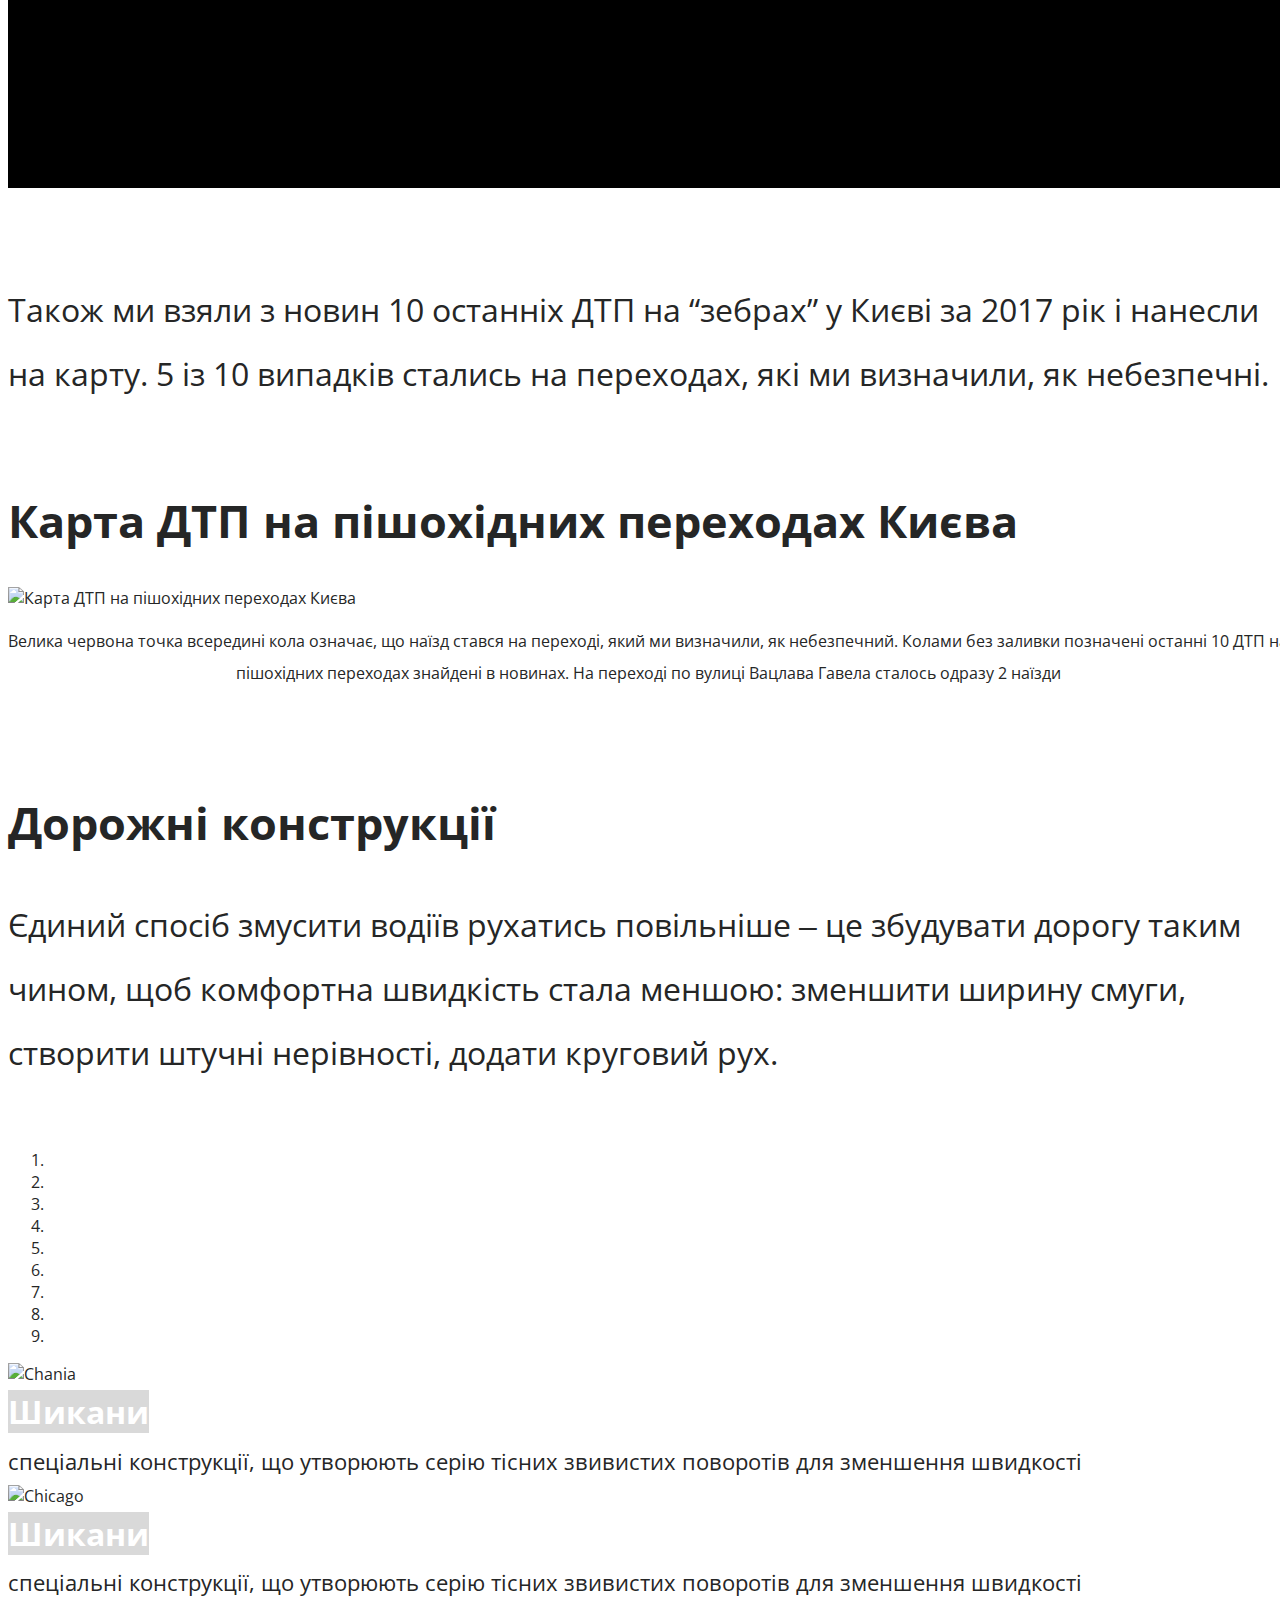
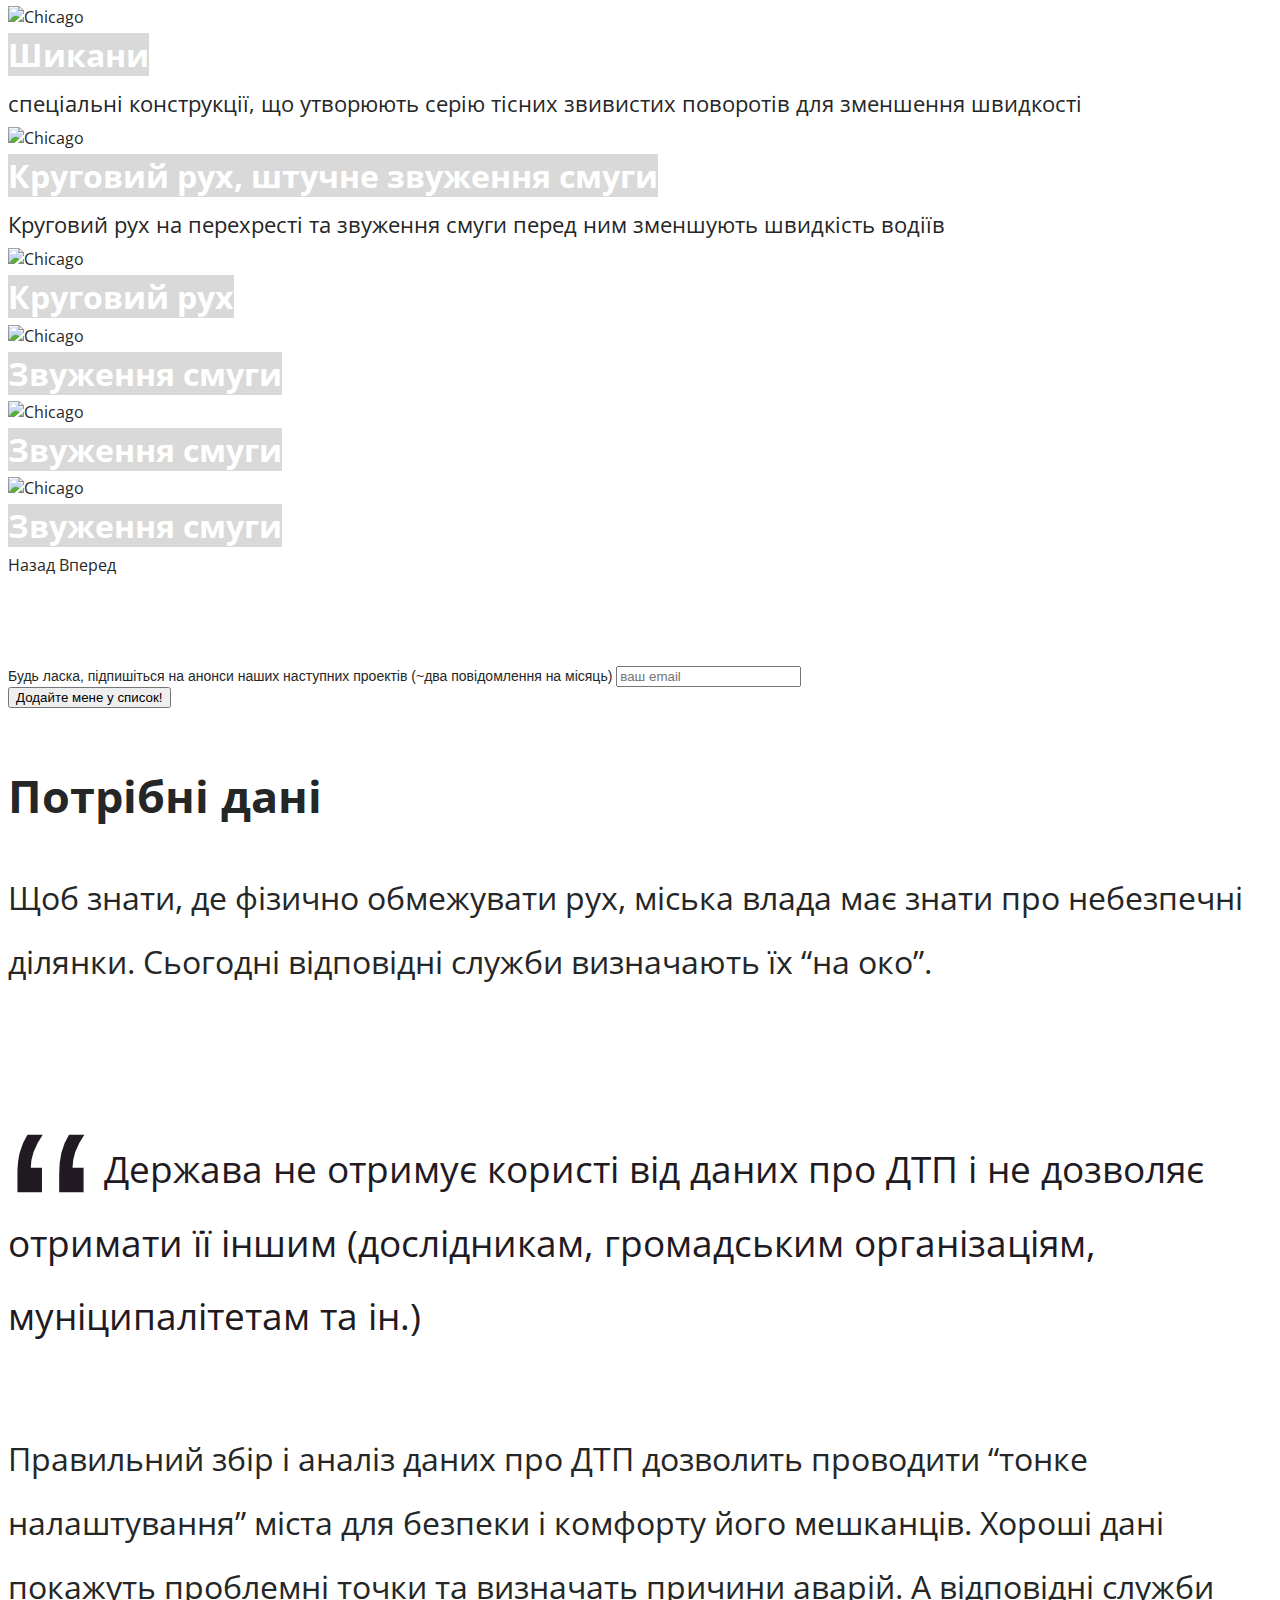
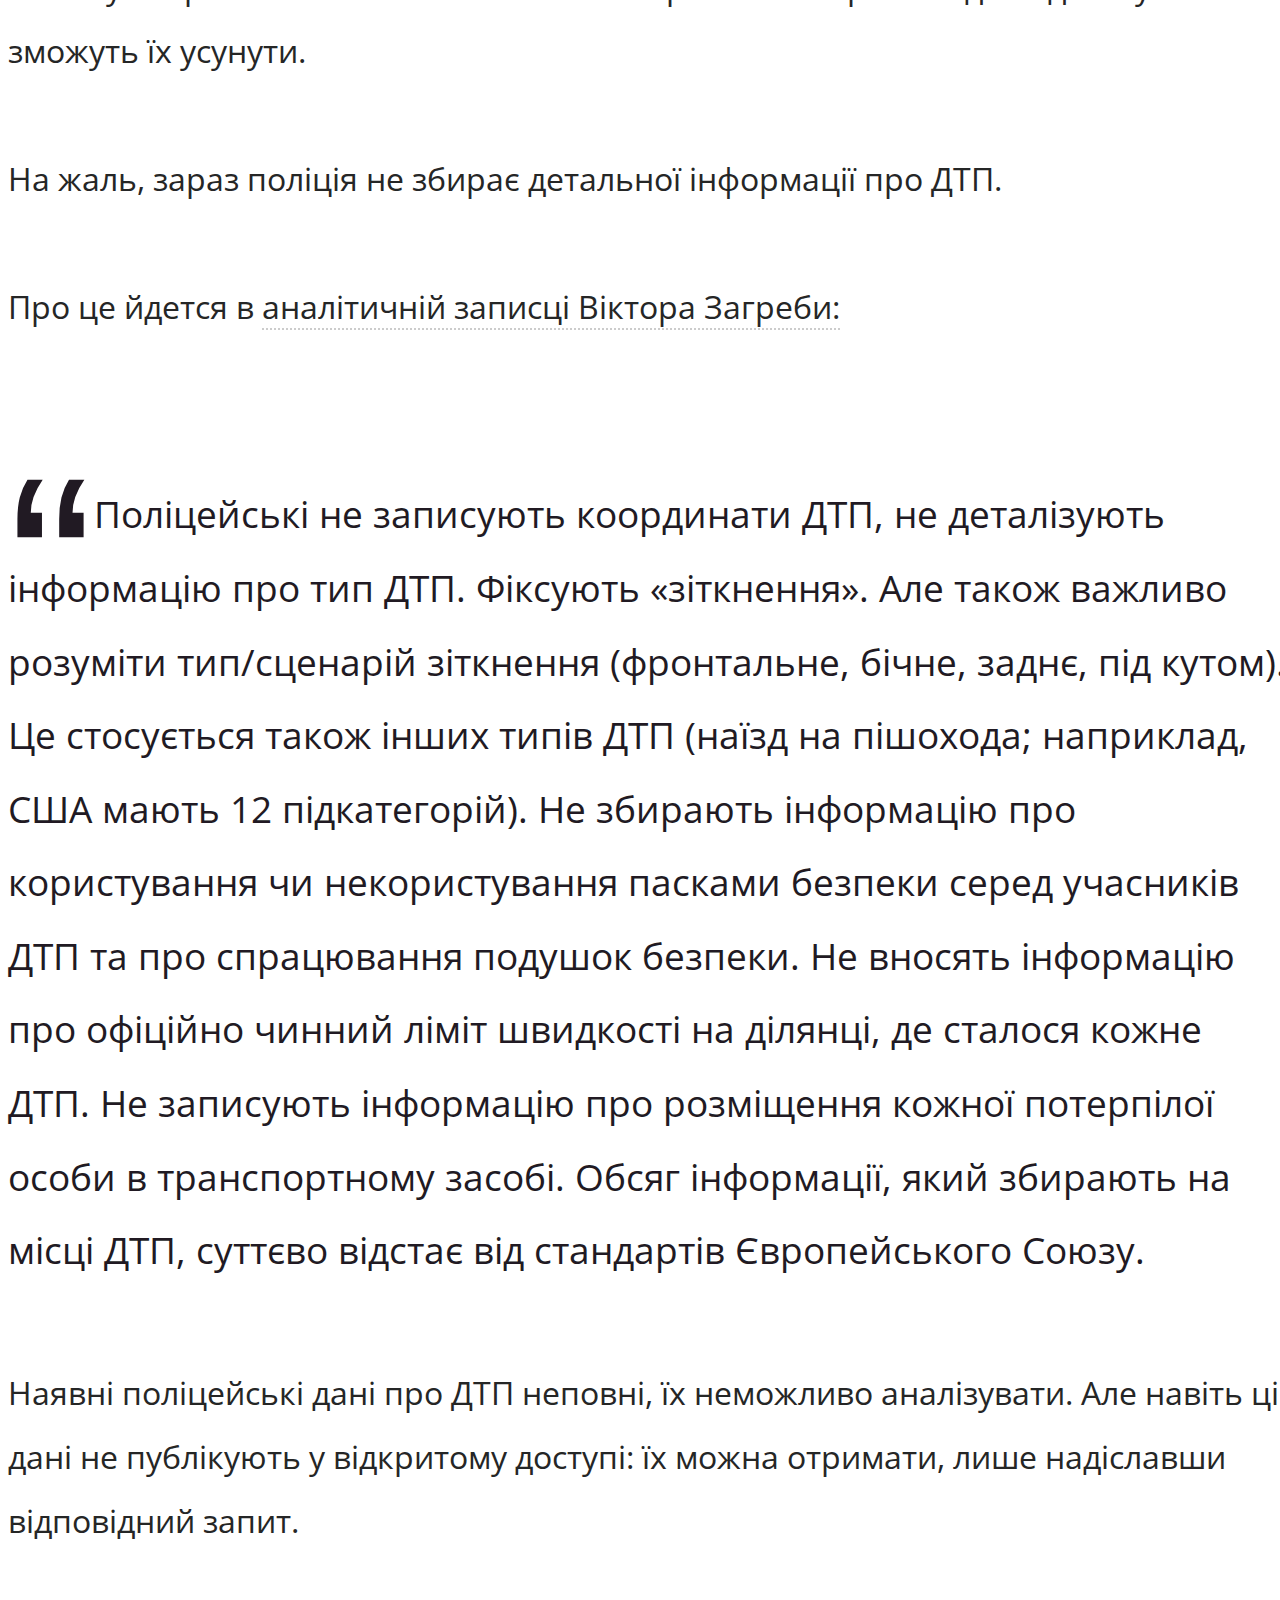
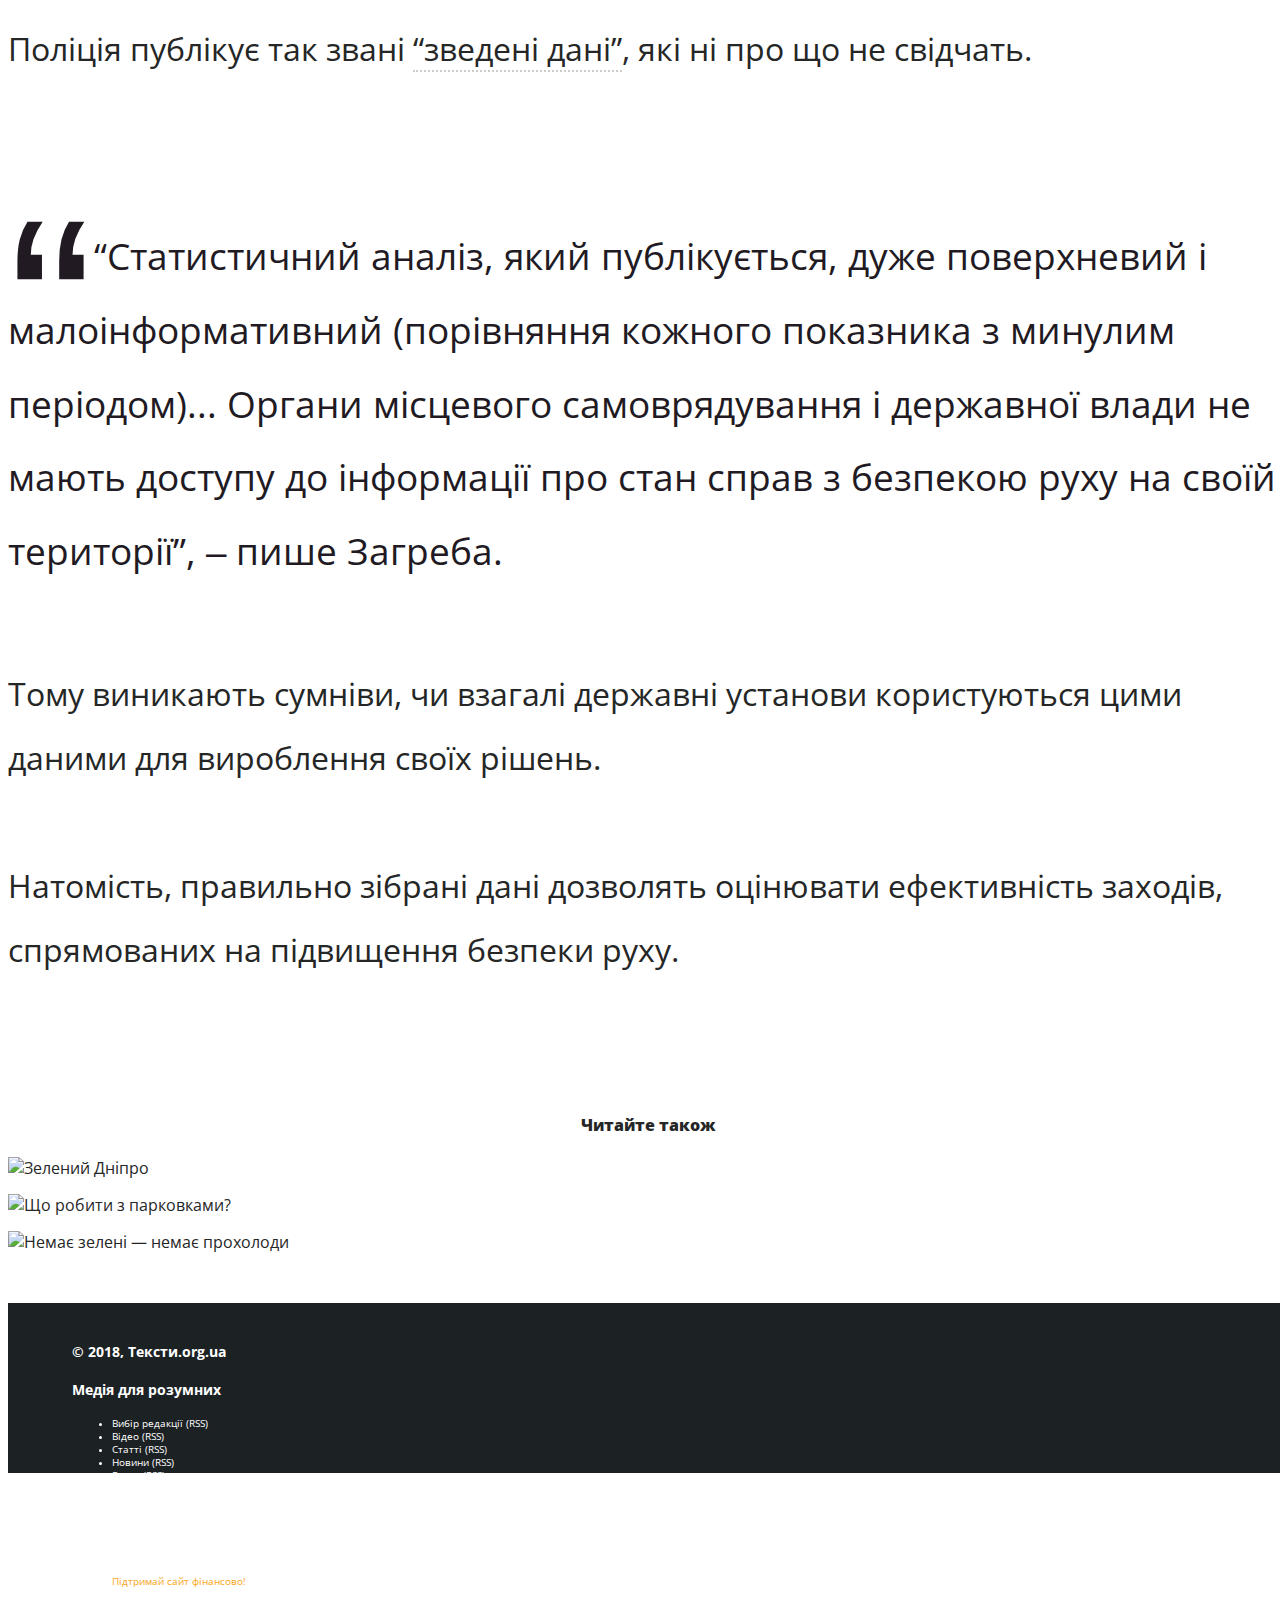
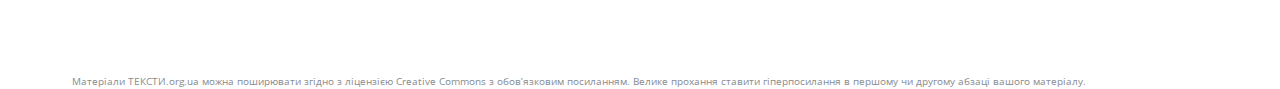
==== commit 59e4c87f: "disclaimer and fb fix" ====
--- a/index.html
+++ b/index.html
@@ -46,7 +46,7 @@
             <a href="https://tsn.ua/"><img class="img-responsive logo" src="img/tsn_square.png" style="margin-left: 157px; margin-top:-4px; width:60px"></a>
             <div class="disclaimer"> Проект опубліковано одночасно виданнями Texty.org.ua та ТСН </div>
         </div>
-        <div class="col-lg-1 col-lg-offset-9 col-md-1 col-md-offset-9 col-sm-2 col-sm-offset-8 col-xs-2 col-xs-offset-6">
+        <div class="col-xs-2 col-md-1">
             <div class="social-icons">
                 <a href="https://twitter.com/intent/tweet?text=http://texty.org.ua/d/kyiv_crossings/" class="share-btn"><i
                         class="fa fa-twitter fa-fw fa-2x social-tw"></i></a>
--- a/css/application.css
+++ b/css/application.css
@@ -500,8 +500,8 @@
   margin-left: 15px;
   margin-top: 68px;
   background: rgba(0, 0, 0, 0.53);
-  margin-right: -30px;
   padding-left: 30px;
-  padding-right: 25px; }
+  padding-right: 25px;
+  width: 202px; }
 
 /*# sourceMappingURL=application.css.map */
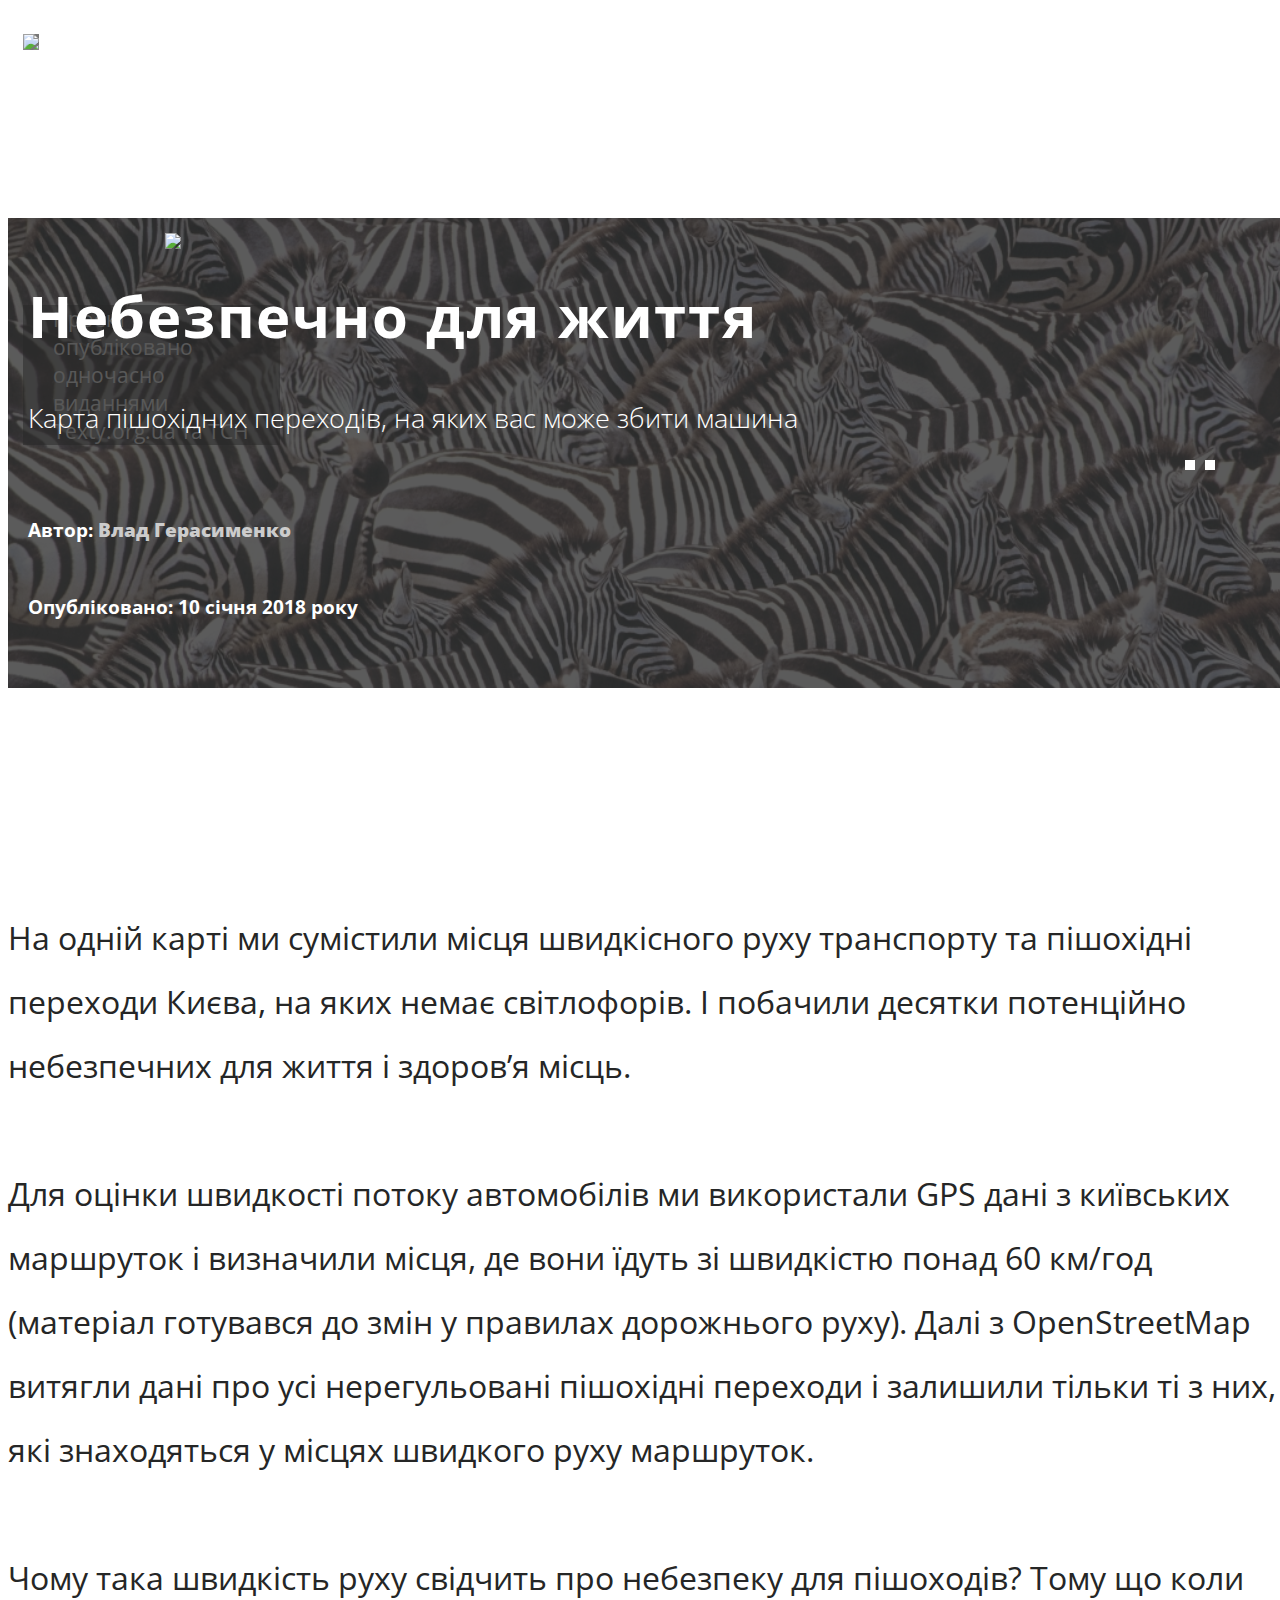
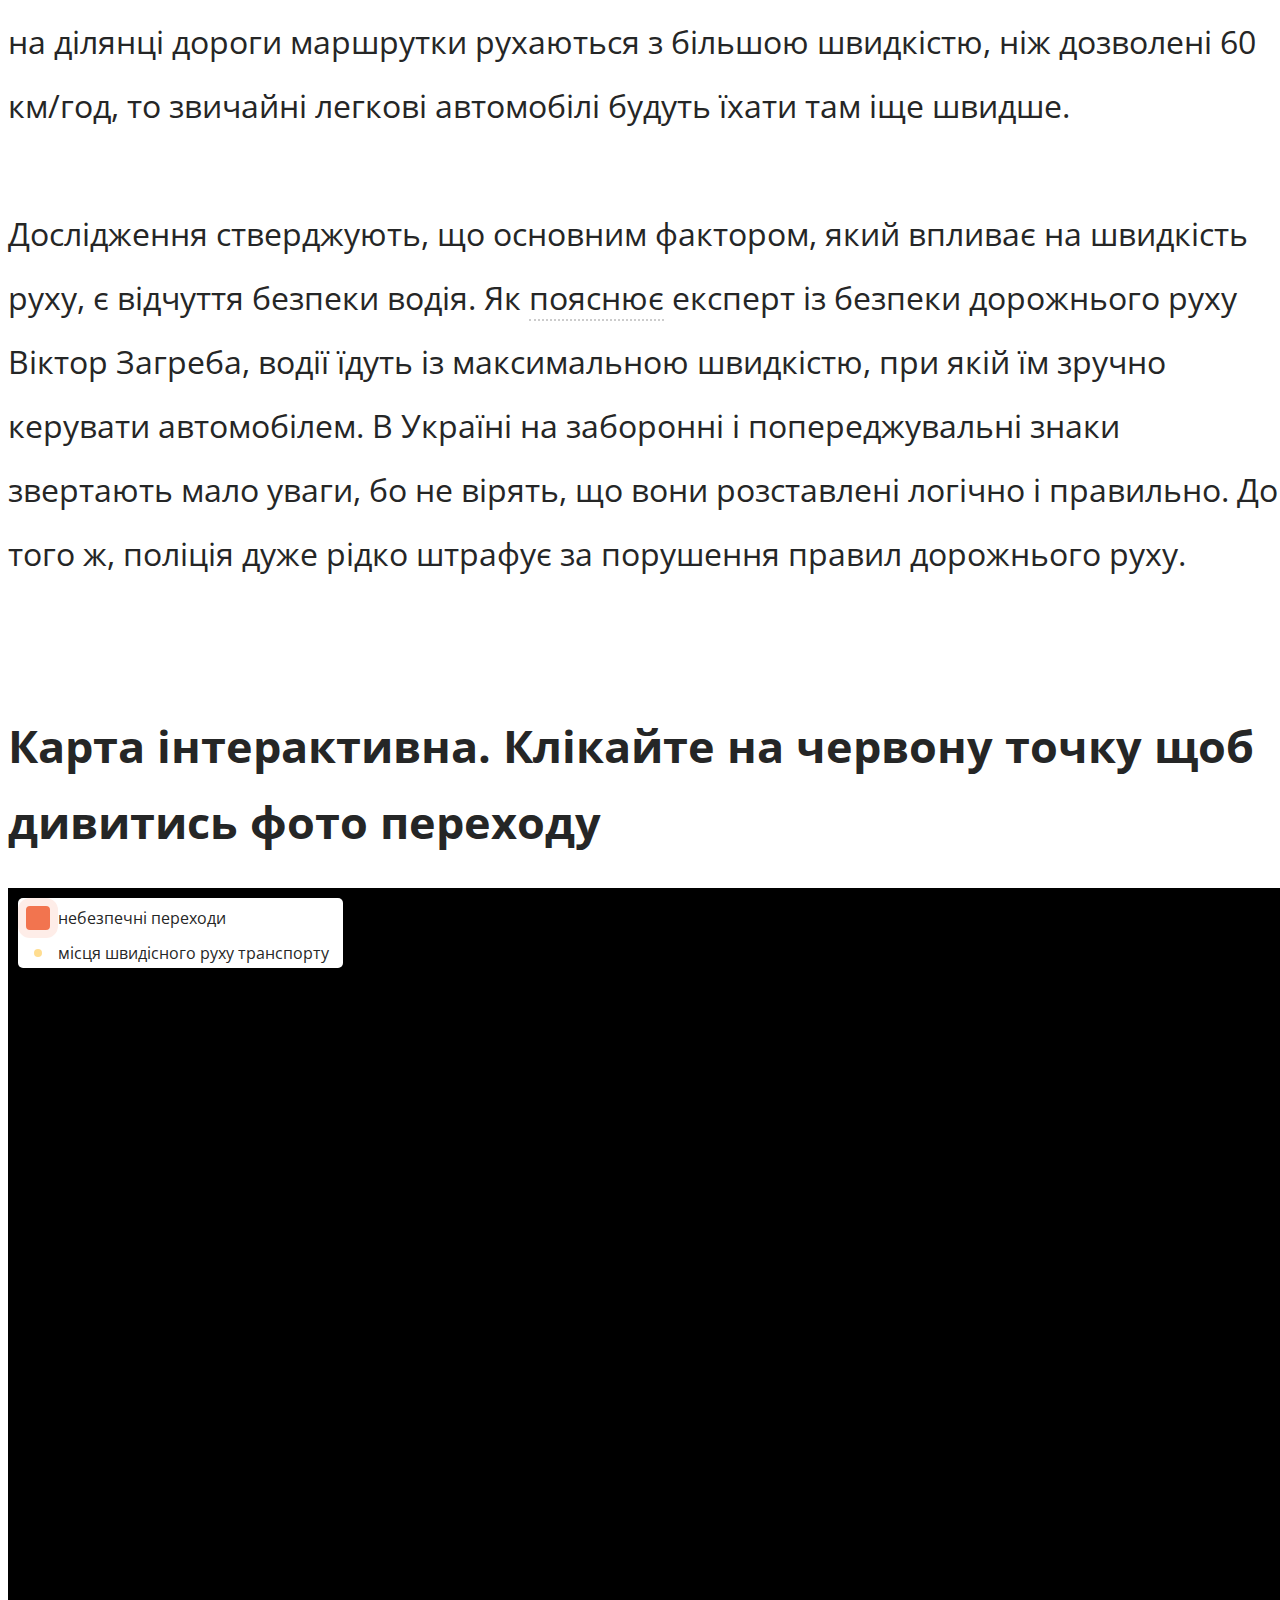
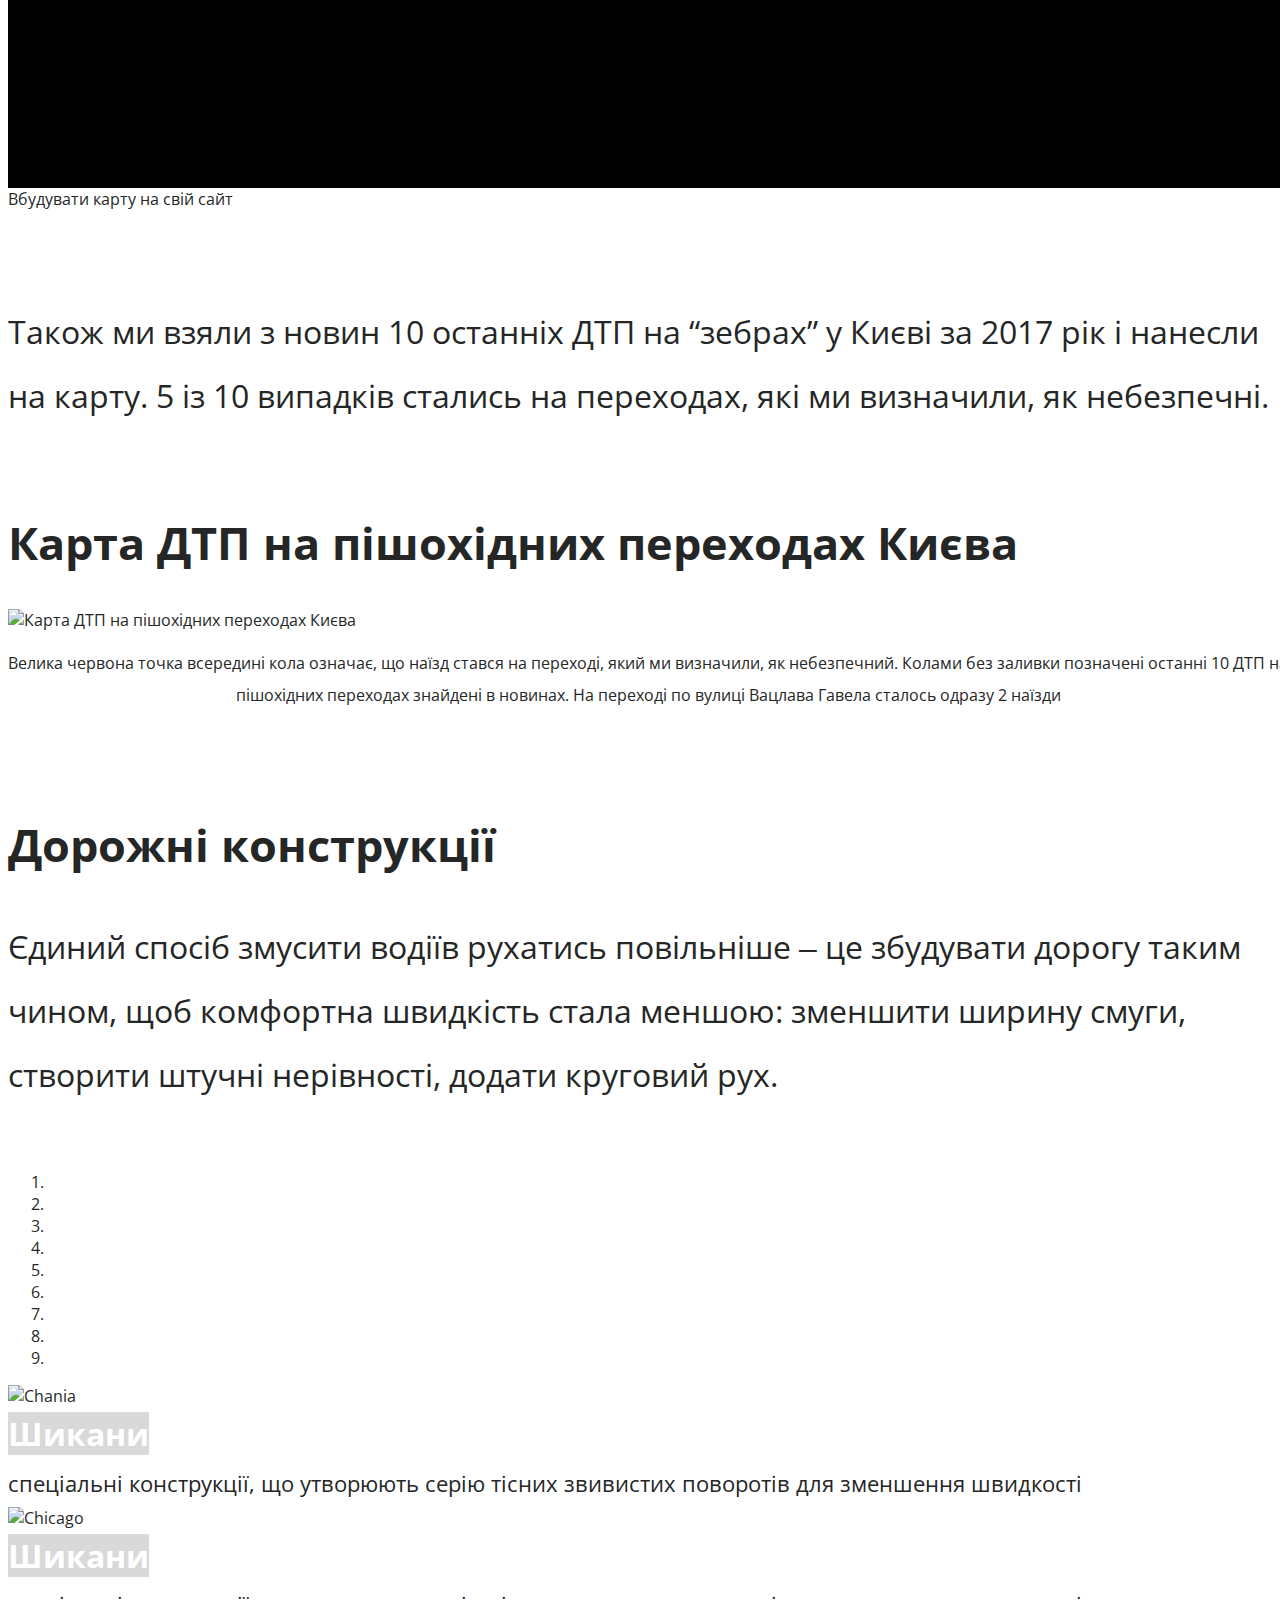
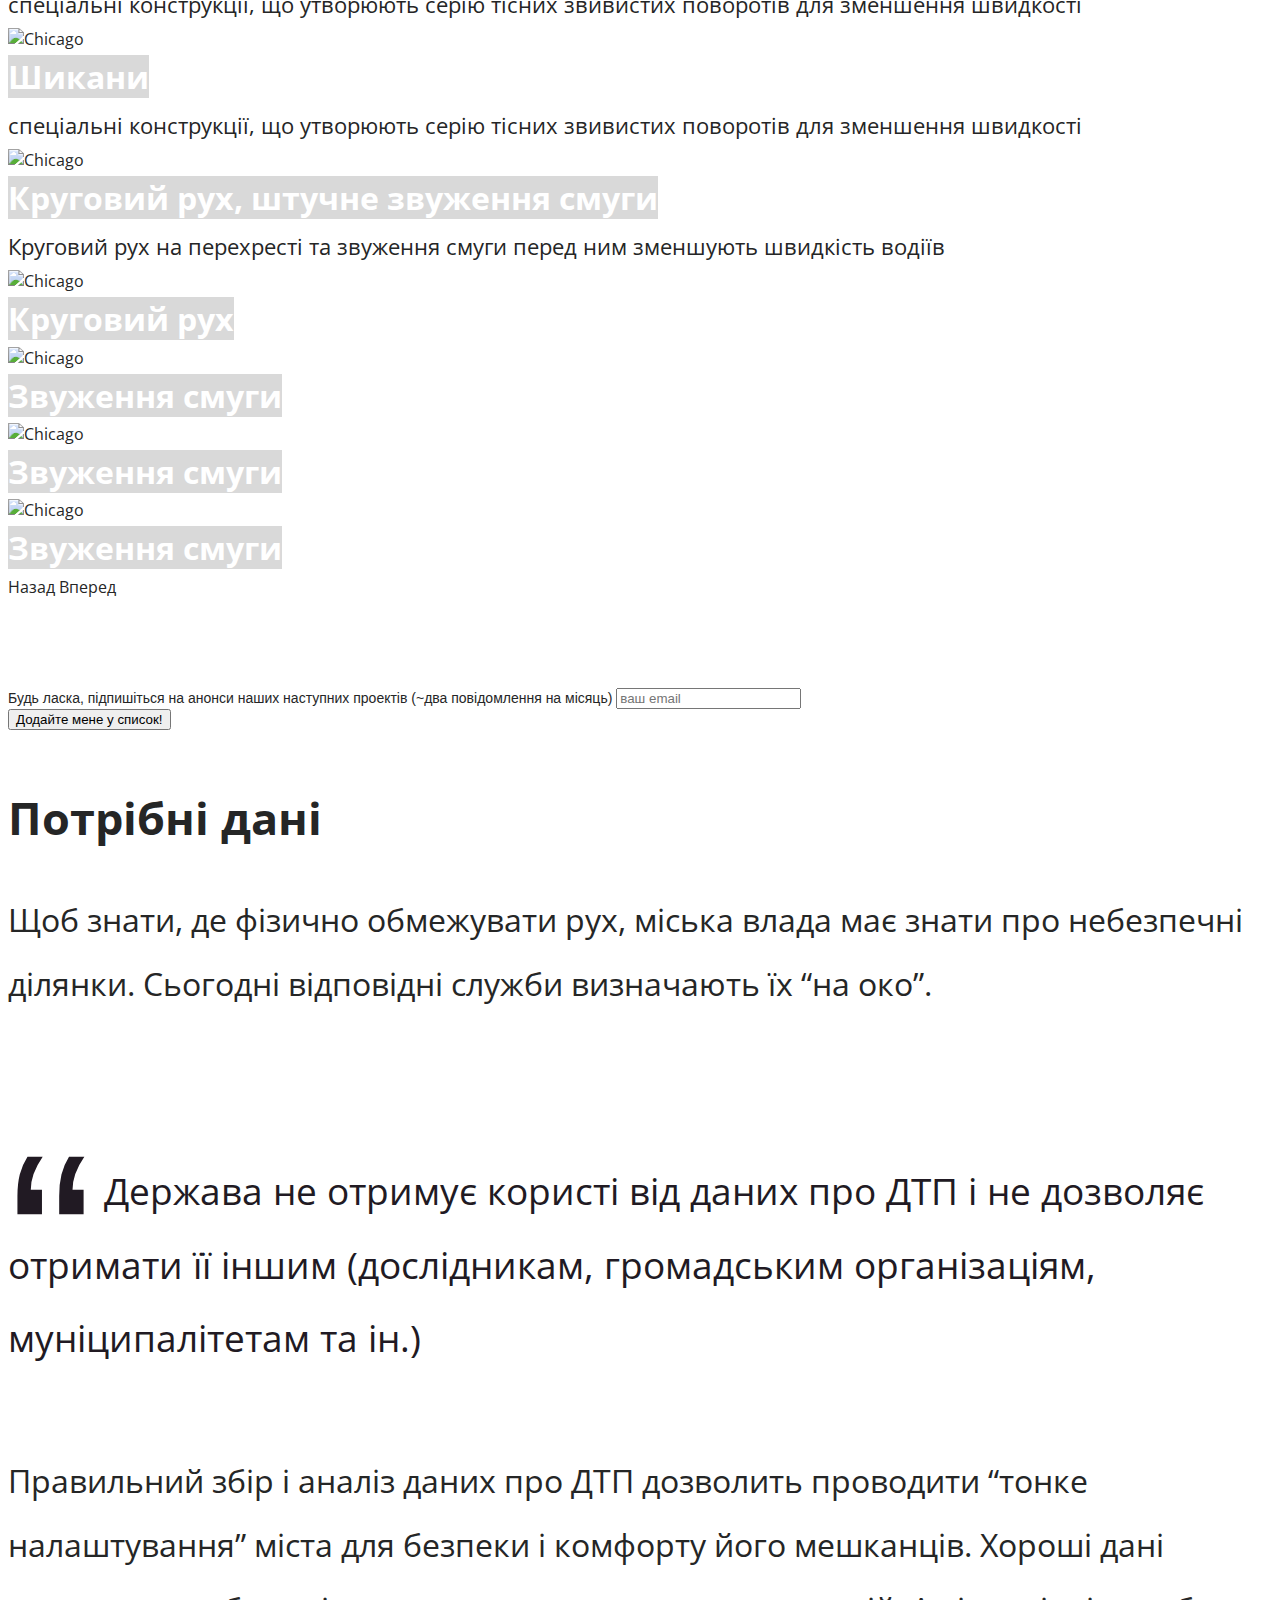
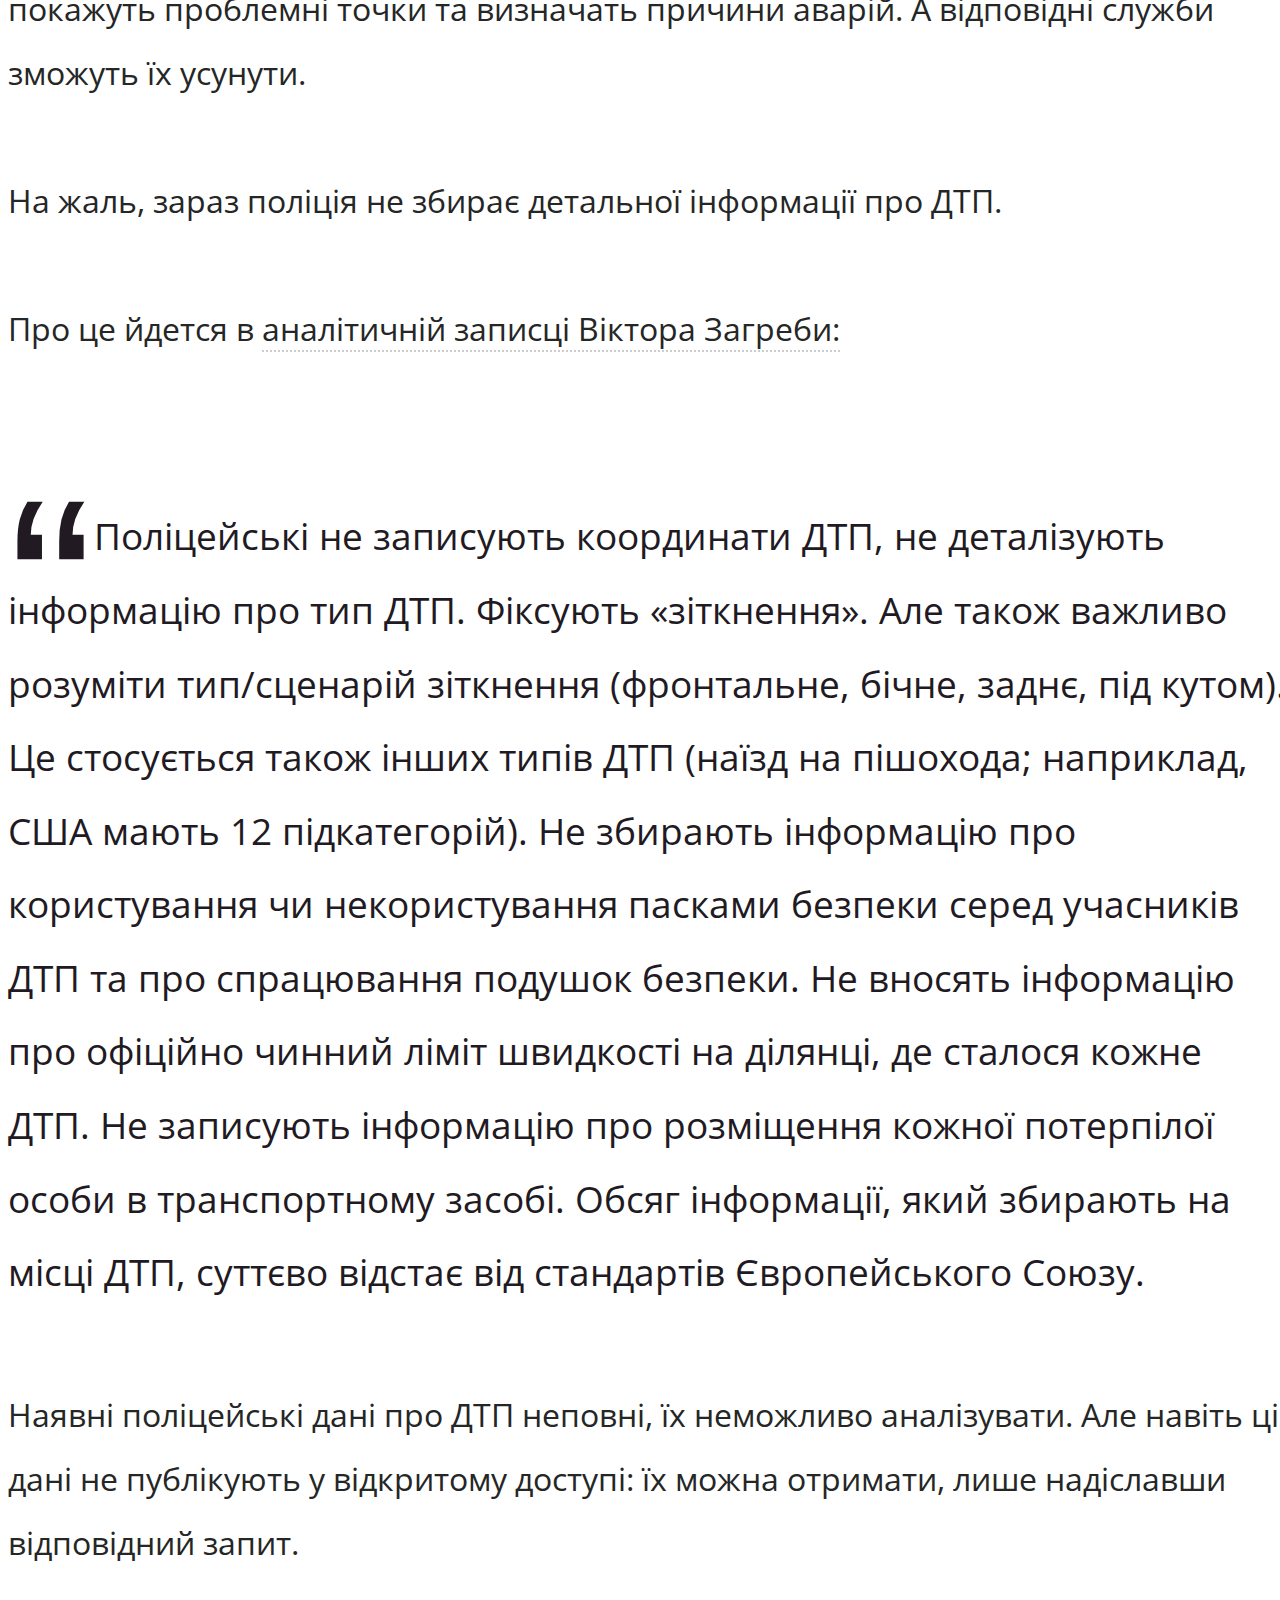
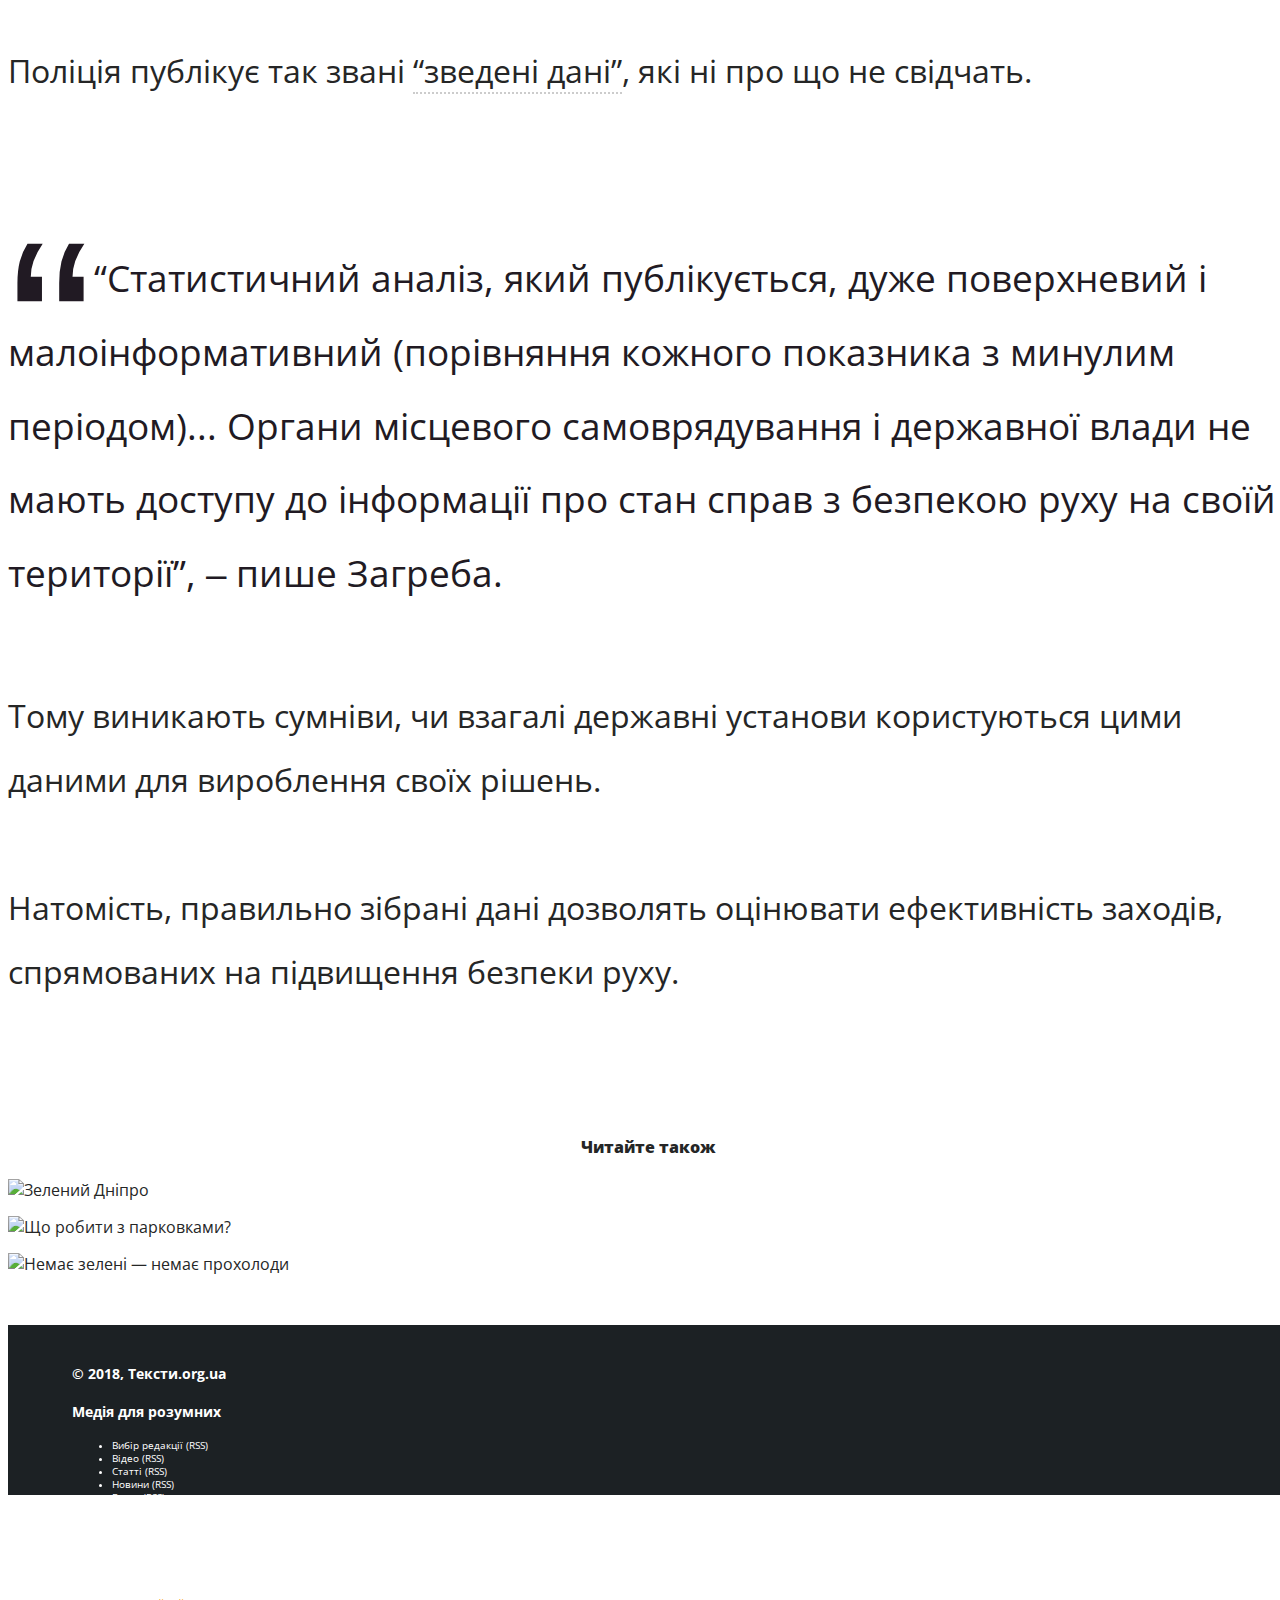
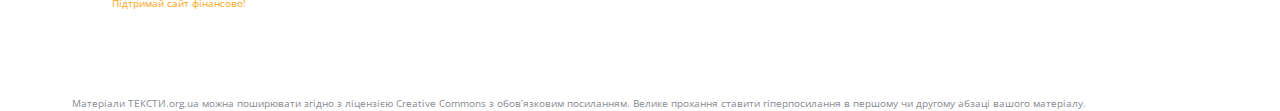
==== commit c9a47b61: "Шрифти https" ====
--- a/index.html
+++ b/index.html
@@ -13,17 +13,17 @@
     <meta property="og:site_name" content="ТЕКСТИ.ORG.UA"/>
     <meta property="og:type" content="website"/>
     <meta property="og:title" content="Небезпечно для життя. Карта пішохідних переходів, на яких вас може збити машина"/>
-    <meta property="og:image" content="http://texty.org.ua/d/kyiv_crossings/img/og.jpg"/>
+    <meta property="og:image" content="https://texty.org.ua/d/kyiv_crossings/img/og.jpg"/>
     <meta property="og:description" content="На одній карті ми сумістили місця швидкісного руху маршруток Київпастрансу та пішохідні переходи Києва, на яких немає світлофорів. І побачили десятки потенційно небезпечних для життя і здоров’я місць."/>
-    <meta property="og:url" content="http://texty.org.ua/d/kyiv_crossings">
+    <meta property="og:url" content="https://texty.org.ua/d/kyiv_crossings">
 
     <meta name="twitter:site" content="@textyorgua"/>
     <meta property="twitter:account_id" content="49572937"/>
     <meta name="twitter:card" content="summary_large_image"/>
-    <meta name="twitter:url" content="http://texty.org.ua/d/kyiv_crossings"/>
+    <meta name="twitter:url" content="https://texty.org.ua/d/kyiv_crossings"/>
     <meta name="twitter:title" content="Небезпечно для життя. Карта пішохідних переходів, на яких вас може збити машина"/>
     <meta name="twitter:description" content="На одній карті ми сумістили місця швидкісного руху маршруток Київпастрансу та пішохідні переходи Києва, на яких немає світлофорів. І побачили десятки потенційно небезпечних для життя і здоров’я місць."/>
-    <meta name="twitter:image:src" content="http://texty.org.ua/d/kyiv_crossings/img/og.jpg"/>
+    <meta name="twitter:image:src" content="https://texty.org.ua/d/kyiv_crossings/img/og.jpg"/>
     <meta name="twitter:image:width" content="1200"/>
     <meta name="twitter:image:height" content="630"/>
     <!-- Other Meta Tags -->
@@ -32,9 +32,9 @@
 
     <!-- Custom Fonts -->
     <link href="font-awesome/css/font-awesome.min.css" rel="stylesheet" type="text/css">
-    <link href='http://fonts.googleapis.com/css?family=Open+Sans:400,300,600,800,italic&subset=cyrillic,latin' rel='stylesheet' type='text/css'>
-    <link href='http://fonts.googleapis.com/css?family=PT+Sans&subset=latin,cyrillic' rel='stylesheet' type='text/css'>
-    <link href='https://fonts.googleapis.com/css?family=Open+Sans+Condensed:300' rel='stylesheet' type='text/css'>
+    <link href='//fonts.googleapis.com/css?family=Open+Sans:400,300,600,800,italic&subset=cyrillic,latin' rel='stylesheet' type='text/css'>
+    <link href='//fonts.googleapis.com/css?family=PT+Sans&subset=latin,cyrillic' rel='stylesheet' type='text/css'>
+    <link href='//fonts.googleapis.com/css?family=Open+Sans+Condensed:300' rel='stylesheet' type='text/css'>
 
 </head>
 
@@ -140,6 +140,10 @@
                         <div class="column-1 table-cell"><div class="fast_circle"> </div></div>
                         <div class="table-cell">місця швидісного руху транспорту</div>
                     </div>
+                </div>
+
+                <div class="generator">
+                    <a href="http://texty.org.ua/d/kyiv_crossings/widget_generator/" target="_blank">Вбудувати карту на свій сайт</a>
                 </div>
             </div>
         </div>
